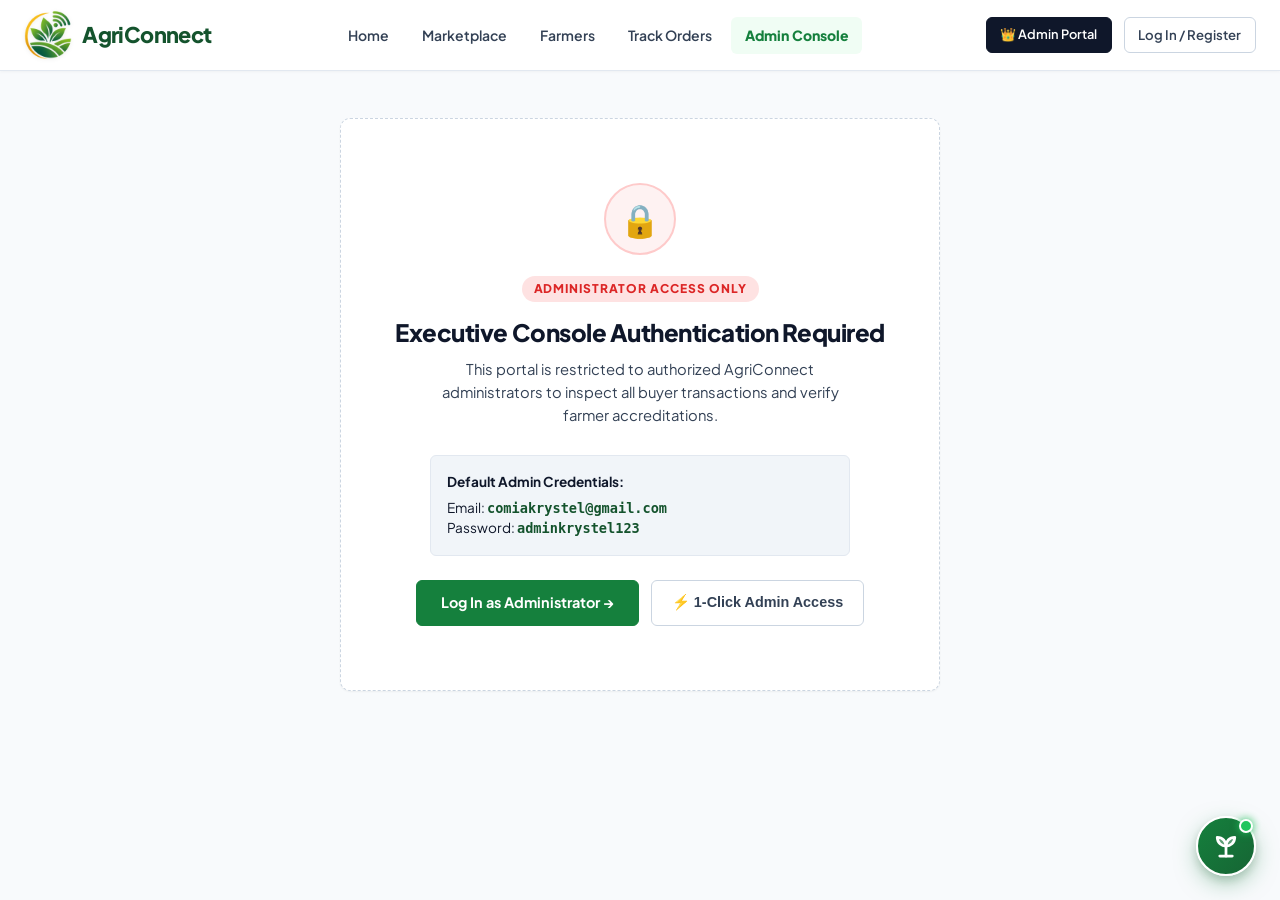
==== admin.html @ b15a3e3a "feat(admin): create admin account comiakrystel@gmail.com with transaction supervision and farmer ver" ====
<!DOCTYPE html>
<html lang="en">
<head>
  <meta charset="UTF-8">
  <meta name="viewport" content="width=device-width, initial-scale=1.0">
  <title>Admin Executive Console | AgriConnect Philippine Farm-to-Table Platform</title>
  <meta name="description" content="AgriConnect Executive Management Console. Supervise all buyer transactions, verify farmer PhilGAP accreditations and RSBSA documents, and monitor interconnected user databases.">
  <link rel="stylesheet" href="assets/app.css">
  <script src="assets/app.js" defer></script>
  <link rel="icon" type="image/png" href="assets/favicon.png?v=4">
  <link rel="shortcut icon" href="favicon.ico?v=4">
  <link rel="apple-touch-icon" href="assets/favicon.png?v=4">
  <meta property="og:image" content="assets/logo.png">
  <style>
    .admin-tab-btn {
      padding: 0.65rem 1.15rem;
      border: 1px solid var(--border-subtle);
      background: #ffffff;
      color: var(--text-secondary);
      font-weight: 700;
      font-size: 0.85rem;
      border-radius: var(--radius-sm);
      cursor: pointer;
      display: inline-flex;
      align-items: center;
      gap: 0.45rem;
      transition: all 0.18s ease;
      white-space: nowrap;
    }
    .admin-tab-btn:hover {
      background: var(--bg-subtle);
      color: var(--text-main);
    }
    .admin-tab-btn.active {
      background: var(--primary);
      color: #ffffff;
      border-color: var(--primary);
      box-shadow: 0 2px 8px rgba(21, 128, 61, 0.25);
    }
    .admin-table {
      width: 100%;
      border-collapse: collapse;
      font-size: 0.85rem;
      text-align: left;
    }
    .admin-table th {
      background: var(--bg-subtle);
      color: var(--text-secondary);
      font-weight: 700;
      text-transform: uppercase;
      font-size: 0.725rem;
      letter-spacing: 0.05em;
      padding: 0.85rem 1rem;
      border-bottom: 1.5px solid var(--border-subtle);
    }
    .admin-table td {
      padding: 1rem;
      border-bottom: 1px solid var(--border-subtle);
      vertical-align: middle;
      color: var(--text-main);
    }
    .admin-table tr:hover td {
      background: #f8fafc;
    }
    .admin-status-pill {
      font-size: 0.725rem;
      font-weight: 700;
      padding: 0.25rem 0.65rem;
      border-radius: 9999px;
      display: inline-flex;
      align-items: center;
      gap: 0.35rem;
    }
    .admin-banner {
      position: relative;
      border-radius: var(--radius-md);
      overflow: hidden;
      margin-bottom: 2rem;
      box-shadow: var(--shadow-sm);
    }
    .admin-banner-bg {
      width: 100%;
      height: 180px;
      object-fit: cover;
      display: block;
      filter: brightness(0.75);
    }
    .admin-banner-overlay {
      position: absolute;
      inset: 0;
      background: linear-gradient(135deg, rgba(15, 23, 42, 0.92) 0%, rgba(20, 83, 45, 0.85) 100%);
      backdrop-filter: blur(2px);
    }
    .admin-banner-content {
      position: absolute;
      inset: 0;
      padding: 1.5rem 2rem;
      display: flex;
      justify-content: space-between;
      align-items: center;
      color: #ffffff;
      flex-wrap: wrap;
      gap: 1rem;
    }
    .pulse-dot {
      display: inline-block;
      width: 8px;
      height: 8px;
      border-radius: 50%;
      background: #22c55e;
      box-shadow: 0 0 0 0 rgba(34, 197, 94, 0.7);
      animation: pulseGreen 1.8s infinite;
    }
    @keyframes pulseGreen {
      0% { transform: scale(0.95); box-shadow: 0 0 0 0 rgba(34, 197, 94, 0.7); }
      70% { transform: scale(1); box-shadow: 0 0 0 6px rgba(34, 197, 94, 0); }
      100% { transform: scale(0.95); box-shadow: 0 0 0 0 rgba(34, 197, 94, 0); }
    }
  </style>
</head>
<body>

  <!-- Site Header -->
  <header class="site-header">
    <div class="header-inner">
      <a href="index.html" class="brand-logo" aria-label="AgriConnect Home">
        <img src="assets/logo.png" alt="AgriConnect Logo" class="brand-logo-img">
        <span>AgriConnect</span>
      </a>

      <nav class="header-nav" id="headerNav" aria-label="Main Navigation">
        <a href="index.html" class="nav-link">Home</a>
        <a href="marketplace.html" class="nav-link">Marketplace</a>
        <a href="farmers.html" class="nav-link">Farmers</a>
        <a href="track-orders.html" class="nav-link">Track Orders</a>
        <a href="admin.html" class="nav-link active" style="color: var(--primary); font-weight: 800;">Admin Console</a>
      </nav>

      <div class="header-actions">
        <a href="admin.html" class="btn-primary" style="font-size: 0.8rem; padding: 0.45rem 0.85rem; text-decoration: none; display: inline-flex; align-items: center; gap: 0.35rem; background: #0f172a; border-color: #0f172a;" title="Admin Console">
          <span>👑 Admin Portal</span>
        </a>

        <div id="userAuthContainer"></div>

        <button class="mobile-menu-btn" onclick="toggleMobileNav()" aria-label="Toggle navigation">
          <svg width="22" height="22" viewBox="0 0 24 24" fill="none" stroke="currentColor" stroke-width="2"><line x1="3" y1="12" x2="21" y2="12"/><line x1="3" y1="6" x2="21" y2="6"/><line x1="3" y1="18" x2="21" y2="18"/></svg>
        </button>
      </div>
    </div>
  </header>

  <!-- Main Content Container -->
  <main style="max-width: 1280px; margin: 2rem auto 5rem; padding: 0 1.25rem;">

    <!-- Guest / Non-Admin Access Protection Container -->
    <div id="adminAuthLockContainer" style="display: none; text-align: center; padding: 4rem 1.5rem; background: #ffffff; border-radius: var(--radius-md); border: 1.5px dashed var(--border-strong); box-shadow: var(--shadow-sm); max-width: 600px; margin: 3rem auto;">
      <div style="width: 72px; height: 72px; border-radius: 50%; background: #fef2f2; border: 2px solid #fecaca; color: #dc2626; display: flex; align-items: center; justify-content: center; margin: 0 auto 1.25rem; font-size: 2rem;">
        🔒
      </div>
      <span style="font-size: 0.75rem; font-weight: 800; color: #dc2626; text-transform: uppercase; letter-spacing: 0.08em; background: #fee2e2; padding: 0.25rem 0.75rem; border-radius: 9999px; display: inline-block; margin-bottom: 0.75rem;">
        Administrator Access Only
      </span>
      <h2 style="font-size: 1.5rem; font-weight: 800; color: var(--text-main); margin-bottom: 0.5rem;">
        Executive Console Authentication Required
      </h2>
      <p style="font-size: 0.925rem; color: var(--text-secondary); max-width: 440px; margin: 0 auto 1.75rem; line-height: 1.55;">
        This portal is restricted to authorized AgriConnect administrators to inspect all buyer transactions and verify farmer accreditations.
      </p>
      <div style="background: var(--bg-subtle); border-radius: var(--radius-sm); padding: 1rem; max-width: 420px; margin: 0 auto 1.5rem; text-align: left; font-size: 0.85rem; border: 1px solid var(--border-subtle);">
        <div style="font-weight: 700; color: var(--text-main); margin-bottom: 0.35rem;">Default Admin Credentials:</div>
        <div>Email: <code style="color: var(--primary-deep); font-weight: 700;">comiakrystel@gmail.com</code></div>
        <div>Password: <code style="color: var(--primary-deep); font-weight: 700;">adminkrystel123</code></div>
      </div>
      <div style="display: flex; gap: 0.75rem; justify-content: center; flex-wrap: wrap;">
        <a href="auth.html?redirect=admin.html" class="btn-primary" style="padding: 0.7rem 1.5rem; text-decoration: none; font-size: 0.9rem; font-weight: 700;">
          Log In as Administrator &rarr;
        </a>
        <button onclick="autoLoginAsAdmin()" class="btn-secondary" style="padding: 0.7rem 1.25rem; font-size: 0.9rem; font-weight: 600;">
          ⚡ 1-Click Admin Access
        </button>
      </div>
    </div>

    <!-- Authenticated Admin View -->
    <div id="adminMainView">
      
      <!-- Top Banner Header -->
      <div class="admin-banner">
        <img src="assets/dashboard-banner.jpg" alt="AgriConnect Operations" class="admin-banner-bg">
        <div class="admin-banner-overlay"></div>
        <div class="admin-banner-content">
          <div>
            <div style="display: flex; align-items: center; gap: 0.65rem; margin-bottom: 0.35rem; flex-wrap: wrap;">
              <span style="background: rgba(220, 38, 38, 0.9); color: #ffffff; font-size: 0.725rem; font-weight: 800; padding: 0.2rem 0.65rem; border-radius: 9999px; text-transform: uppercase; letter-spacing: 0.05em; display: inline-flex; align-items: center; gap: 0.35rem;">
                👑 Superadmin Authority
              </span>
              <span style="background: rgba(255,255,255,0.15); backdrop-filter: blur(8px); padding: 0.2rem 0.65rem; border-radius: 9999px; font-size: 0.75rem; color: #f0fdf4; display: inline-flex; align-items: center; gap: 0.4rem;">
                <span class="pulse-dot"></span> Real-Time Systems Operational
              </span>
            </div>
            <h1 style="font-size: clamp(1.6rem, 3vw, 2.2rem); font-weight: 800; color: #ffffff; text-shadow: 0 2px 10px rgba(0,0,0,0.4); margin: 0;">
              Executive Management Console
            </h1>
            <p style="font-size: 0.9rem; color: #f0fdf4; opacity: 0.95; margin-top: 0.3rem; text-shadow: 0 1px 4px rgba(0,0,0,0.3);">
              Logged in as <strong id="adminUserDisplayName">Krystel Comia (comiakrystel@gmail.com)</strong> • Full oversight of transactions, farmer verifications & users.
            </p>
          </div>

          <div style="display: flex; gap: 0.75rem; flex-wrap: wrap;">
            <button onclick="refreshAdminData()" class="btn-secondary" style="background: rgba(255,255,255,0.2); color: #ffffff; border-color: rgba(255,255,255,0.4); backdrop-filter: blur(8px); padding: 0.6rem 1.15rem; font-size: 0.85rem; font-weight: 700; display: inline-flex; align-items: center; gap: 0.45rem;">
              <svg width="15" height="15" viewBox="0 0 24 24" fill="none" stroke="currentColor" stroke-width="2.5"><path d="M21.5 2v6h-6M21.34 15.57a10 10 0 1 1-.57-8.38l5.67-5.67"/></svg>
              Refresh Data
            </button>
            <a href="dashboard.html" class="btn-secondary" style="background: rgba(255,255,255,0.2); color: #ffffff; border-color: rgba(255,255,255,0.4); backdrop-filter: blur(8px); padding: 0.6rem 1.15rem; font-size: 0.85rem; font-weight: 700; text-decoration: none;">
              Go to Public Portal &rarr;
            </a>
          </div>
        </div>
      </div>

      <!-- Top KPI Metric Cards Grid -->
      <div style="display: grid; grid-template-columns: repeat(auto-fit, minmax(220px, 1fr)); gap: 1.25rem; margin-bottom: 2rem;">
        
        <!-- Metric 1: Platform GMV / Total Sales -->
        <div style="background: #ffffff; border: 1px solid var(--border-subtle); border-radius: var(--radius-md); padding: 1.35rem; box-shadow: var(--shadow-sm);">
          <div style="display: flex; justify-content: space-between; align-items: center; margin-bottom: 0.5rem;">
            <span style="font-size: 0.78rem; font-weight: 700; color: var(--text-muted); text-transform: uppercase;">Total Platform GMV</span>
            <span style="width: 32px; height: 32px; border-radius: var(--radius-sm); background: var(--primary-light); color: var(--primary); display: flex; align-items: center; justify-content: center; font-weight: 800;">
              ₱
            </span>
          </div>
          <div id="kpiAdminTotalGMV" style="font-size: 1.75rem; font-weight: 800; color: var(--primary-deep);">
            ₱0.00
          </div>
          <div style="font-size: 0.75rem; color: var(--primary); font-weight: 600; margin-top: 0.35rem; display: flex; align-items: center; gap: 0.3rem;">
            <svg width="13" height="13" viewBox="0 0 24 24" fill="none" stroke="currentColor" stroke-width="2.5"><polyline points="23 6 13.5 15.5 8.5 10.5 1 18"/><polyline points="17 6 23 6 23 12"/></svg>
            100% Direct Farmgate Volume
          </div>
        </div>

        <!-- Metric 2: Total Transactions -->
        <div style="background: #ffffff; border: 1px solid var(--border-subtle); border-radius: var(--radius-md); padding: 1.35rem; box-shadow: var(--shadow-sm);">
          <div style="display: flex; justify-content: space-between; align-items: center; margin-bottom: 0.5rem;">
            <span style="font-size: 0.78rem; font-weight: 700; color: var(--text-muted); text-transform: uppercase;">Buyer Transactions</span>
            <span style="width: 32px; height: 32px; border-radius: var(--radius-sm); background: #e0f2fe; color: #0284c7; display: flex; align-items: center; justify-content: center;">
              <svg width="16" height="16" viewBox="0 0 24 24" fill="none" stroke="currentColor" stroke-width="2"><path d="m7.5 4.27 9 5.15"/><polyline points="3.29 7 12 12 20.71 7"/><line x1="12" y1="22" x2="12" y2="12"/><path d="M21 8a2 2 0 0 0-1-1.73l-7-4a2 2 0 0 0-2 0l-7 4A2 2 0 0 0 3 8v8a2 2 0 0 0 1 1.73l7 4a2 2 0 0 0 2 0l7-4A2 2 0 0 0 21 16Z"/></svg>
            </span>
          </div>
          <div id="kpiAdminTotalOrders" style="font-size: 1.75rem; font-weight: 800; color: var(--text-main);">
            0 Orders
          </div>
          <div id="kpiAdminOrdersSubtext" style="font-size: 0.75rem; color: var(--text-muted); margin-top: 0.35rem;">
            0 In Transit • 0 Delivered
          </div>
        </div>

        <!-- Metric 3: Farmer Verification Queue -->
        <div style="background: #ffffff; border: 1px solid var(--border-subtle); border-radius: var(--radius-md); padding: 1.35rem; box-shadow: var(--shadow-sm);">
          <div style="display: flex; justify-content: space-between; align-items: center; margin-bottom: 0.5rem;">
            <span style="font-size: 0.78rem; font-weight: 700; color: var(--text-muted); text-transform: uppercase;">Accreditation Queue</span>
            <span style="width: 32px; height: 32px; border-radius: var(--radius-sm); background: #fef3c7; color: #b45309; display: flex; align-items: center; justify-content: center;">
              <svg width="16" height="16" viewBox="0 0 24 24" fill="none" stroke="currentColor" stroke-width="2"><path d="M12 22s8-4 8-10V5l-8-3-8 3v7c0 6 8 10 8 10z"/></svg>
            </span>
          </div>
          <div id="kpiAdminPendingVerifications" style="font-size: 1.75rem; font-weight: 800; color: #b45309;">
            0 Pending
          </div>
          <div style="font-size: 0.75rem; color: #d97706; font-weight: 600; margin-top: 0.35rem;">
            Requires DA/PhilGAP review
          </div>
        </div>

        <!-- Metric 4: Registered Users -->
        <div style="background: #ffffff; border: 1px solid var(--border-subtle); border-radius: var(--radius-md); padding: 1.35rem; box-shadow: var(--shadow-sm);">
          <div style="display: flex; justify-content: space-between; align-items: center; margin-bottom: 0.5rem;">
            <span style="font-size: 0.78rem; font-weight: 700; color: var(--text-muted); text-transform: uppercase;">Registered Accounts</span>
            <span style="width: 32px; height: 32px; border-radius: var(--radius-sm); background: #f1f5f9; color: var(--text-secondary); display: flex; align-items: center; justify-content: center;">
              <svg width="16" height="16" viewBox="0 0 24 24" fill="none" stroke="currentColor" stroke-width="2"><path d="M16 21v-2a4 4 0 0 0-4-4H6a4 4 0 0 0-4 4v2"/><circle cx="9" cy="7" r="4"/><path d="M22 21v-2a4 4 0 0 0-3-3.87"/><path d="M16 3.13a4 4 0 0 1 0 7.75"/></svg>
            </span>
          </div>
          <div id="kpiAdminTotalUsers" style="font-size: 1.75rem; font-weight: 800; color: var(--text-main);">
            0 Users
          </div>
          <div id="kpiAdminUsersSubtext" style="font-size: 0.75rem; color: var(--text-muted); margin-top: 0.35rem;">
            0 Farmers • 0 Buyers
          </div>
        </div>

        <!-- Metric 5: Active Crop Listings -->
        <div style="background: #ffffff; border: 1px solid var(--border-subtle); border-radius: var(--radius-md); padding: 1.35rem; box-shadow: var(--shadow-sm);">
          <div style="display: flex; justify-content: space-between; align-items: center; margin-bottom: 0.5rem;">
            <span style="font-size: 0.78rem; font-weight: 700; color: var(--text-muted); text-transform: uppercase;">Catalog Crops</span>
            <span style="width: 32px; height: 32px; border-radius: var(--radius-sm); background: #dcfce7; color: #166534; display: flex; align-items: center; justify-content: center;">
              🌱
            </span>
          </div>
          <div id="kpiAdminTotalCrops" style="font-size: 1.75rem; font-weight: 800; color: var(--primary-deep);">
            0 Crops
          </div>
          <div style="font-size: 0.75rem; color: var(--text-muted); margin-top: 0.35rem;">
            Published across all farms
          </div>
        </div>

      </div>

      <!-- Navigation Tabs Toolbar -->
      <div style="display: flex; justify-content: space-between; align-items: center; margin-bottom: 1.5rem; flex-wrap: wrap; gap: 1rem; border-bottom: 1.5px solid var(--border-subtle); padding-bottom: 1rem;">
        
        <div style="display: flex; gap: 0.5rem; flex-wrap: wrap;" role="tablist">
          <button id="tabBtnTransactions" class="admin-tab-btn active" onclick="switchAdminTab('transactions')">
            <svg width="16" height="16" viewBox="0 0 24 24" fill="none" stroke="currentColor" stroke-width="2"><path d="m7.5 4.27 9 5.15"/><polyline points="3.29 7 12 12 20.71 7"/><line x1="12" y1="22" x2="12" y2="12"/><path d="M21 8a2 2 0 0 0-1-1.73l-7-4a2 2 0 0 0-2 0l-7 4A2 2 0 0 0 3 8v8a2 2 0 0 0 1 1.73l7 4a2 2 0 0 0 2 0l7-4A2 2 0 0 0 21 16Z"/></svg>
            <span>Buyer Transactions (<span id="tabCountTransactions">0</span>)</span>
          </button>
          
          <button id="tabBtnFarmers" class="admin-tab-btn" onclick="switchAdminTab('farmers')">
            <svg width="16" height="16" viewBox="0 0 24 24" fill="none" stroke="currentColor" stroke-width="2"><path d="M12 22s8-4 8-10V5l-8-3-8 3v7c0 6 8 10 8 10z"/></svg>
            <span>Farmer Accreditations (<span id="tabCountFarmers">0</span>)</span>
          </button>

          <button id="tabBtnUsers" class="admin-tab-btn" onclick="switchAdminTab('users')">
            <svg width="16" height="16" viewBox="0 0 24 24" fill="none" stroke="currentColor" stroke-width="2"><path d="M16 21v-2a4 4 0 0 0-4-4H6a4 4 0 0 0-4 4v2"/><circle cx="9" cy="7" r="4"/><path d="M22 21v-2a4 4 0 0 0-3-3.87"/><path d="M16 3.13a4 4 0 0 1 0 7.75"/></svg>
            <span>User Accounts Database (<span id="tabCountUsers">0</span>)</span>
          </button>

          <button id="tabBtnProducts" class="admin-tab-btn" onclick="switchAdminTab('products')">
            <svg width="16" height="16" viewBox="0 0 24 24" fill="none" stroke="currentColor" stroke-width="2"><path d="M11 20A7 7 0 0 1 9.8 6.1C15.5 5 17 4.48 19 2c1 2 2 4.18 2 8 0 5.5-4.78 10-10 10Z"/><path d="M2 21c0-3 1.85-5.36 5.08-6C9.5 14.52 12 13 13 12"/></svg>
            <span>Harvest Inventory Catalog (<span id="tabCountProducts">0</span>)</span>
          </button>
        </div>

        <!-- Global Search / Filter Input -->
        <div style="position: relative; min-width: 260px;">
          <input 
            type="text" 
            id="adminGlobalSearch" 
            oninput="handleAdminSearch(this.value)" 
            placeholder="Search orders, farmers, buyers..." 
            style="width: 100%; padding: 0.55rem 0.85rem 0.55rem 2.25rem; border: 1px solid var(--border-strong); border-radius: var(--radius-sm); font-size: 0.85rem; font-family: inherit; background: #ffffff;"
          >
          <svg style="position: absolute; left: 10px; top: 50%; transform: translateY(-50%); color: var(--text-muted);" width="15" height="15" viewBox="0 0 24 24" fill="none" stroke="currentColor" stroke-width="2.5"><circle cx="11" cy="11" r="8"/><line x1="21" y1="21" x2="16.65" y2="16.65"/></svg>
        </div>

      </div>

      <!-- ======================================================== -->
      <!-- SECTION 1: ALL BUYER TRANSACTIONS                        -->
      <!-- ======================================================== -->
      <section id="adminSectionTransactions" style="display: block;">
        
        <div style="background: #ffffff; border: 1px solid var(--border-subtle); border-radius: var(--radius-md); box-shadow: var(--shadow-sm); overflow: hidden;">
          
          <!-- Table Header Controls -->
          <div style="padding: 1.25rem 1.5rem; border-bottom: 1px solid var(--border-subtle); display: flex; justify-content: space-between; align-items: center; flex-wrap: wrap; gap: 1rem; background: #fafafa;">
            <div>
              <h3 style="font-size: 1.15rem; font-weight: 800; color: var(--text-main); margin: 0;">
                Master Buyer Transactions Table
              </h3>
              <p style="font-size: 0.8rem; color: var(--text-secondary); margin: 0.2rem 0 0 0;">
                All purchases, cold-chain orders, escrow statuses, and payment settlements across all registered buyers.
              </p>
            </div>

            <!-- Sub-filter buttons -->
            <div style="display: flex; gap: 0.4rem; flex-wrap: wrap;">
              <button onclick="filterAdminTransactions('all')" id="txFilterAll" class="btn-primary" style="font-size: 0.775rem; padding: 0.35rem 0.75rem;">All Orders</button>
              <button onclick="filterAdminTransactions('pending')" id="txFilterPending" class="btn-secondary" style="font-size: 0.775rem; padding: 0.35rem 0.75rem;">Pending Harvest</button>
              <button onclick="filterAdminTransactions('in_transit')" id="txFilterTransit" class="btn-secondary" style="font-size: 0.775rem; padding: 0.35rem 0.75rem;">In Transit</button>
              <button onclick="filterAdminTransactions('delivered')" id="txFilterDelivered" class="btn-secondary" style="font-size: 0.775rem; padding: 0.35rem 0.75rem;">Delivered</button>
            </div>
          </div>

          <!-- Table Container -->
          <div style="overflow-x: auto;">
            <table class="admin-table">
              <thead>
                <tr>
                  <th>Order Reference</th>
                  <th>Date & Buyer Details</th>
                  <th>Crops / Items</th>
                  <th>Farm Origin</th>
                  <th>Total Amount</th>
                  <th>Payment Settlement</th>
                  <th>Fulfillment Status</th>
                  <th style="text-align: right;">Actions</th>
                </tr>
              </thead>
              <tbody id="adminTransactionsTableBody">
                <!-- Injected dynamically by app.js renderAdminTransactions() -->
              </tbody>
            </table>
          </div>

        </div>

      </section>

      <!-- ======================================================== -->
      <!-- SECTION 2: FARMER ACCREDITATION & REQUIREMENTS           -->
      <!-- ======================================================== -->
      <section id="adminSectionFarmers" style="display: none;">
        
        <div style="display: flex; justify-content: space-between; align-items: center; margin-bottom: 1.25rem; flex-wrap: wrap; gap: 1rem;">
          <div>
            <h3 style="font-size: 1.25rem; font-weight: 800; color: var(--text-main); margin: 0;">
              Farmer PhilGAP Accreditation & Requirements Authority
            </h3>
            <p style="font-size: 0.85rem; color: var(--text-secondary); margin-top: 0.25rem;">
              Review RSBSA registration numbers, PhilSys IDs, Barangay tenancy clearances, and PhilGAP test documents submitted by local producers.
            </p>
          </div>

          <div style="display: flex; gap: 0.4rem; flex-wrap: wrap;">
            <button onclick="filterAdminFarmers('all')" id="farmerFilterAll" class="btn-primary" style="font-size: 0.775rem; padding: 0.35rem 0.75rem;">All Farmers</button>
            <button onclick="filterAdminFarmers('pending')" id="farmerFilterPending" class="btn-secondary" style="font-size: 0.775rem; padding: 0.35rem 0.75rem;">Awaiting Review</button>
            <button onclick="filterAdminFarmers('verified')" id="farmerFilterVerified" class="btn-secondary" style="font-size: 0.775rem; padding: 0.35rem 0.75rem;">DA Accredited</button>
          </div>
        </div>

        <!-- Farmers Cards Grid -->
        <div id="adminFarmersListContainer" style="display: grid; grid-template-columns: 1fr; gap: 1.25rem;">
          <!-- Injected dynamically by app.js renderAdminFarmers() -->
        </div>

      </section>

      <!-- ======================================================== -->
      <!-- SECTION 3: USER ACCOUNTS DATABASE (BUYERS & FARMERS)     -->
      <!-- ======================================================== -->
      <section id="adminSectionUsers" style="display: none;">
        
        <div style="background: #ffffff; border: 1px solid var(--border-subtle); border-radius: var(--radius-md); box-shadow: var(--shadow-sm); overflow: hidden;">
          
          <div style="padding: 1.25rem 1.5rem; border-bottom: 1px solid var(--border-subtle); display: flex; justify-content: space-between; align-items: center; flex-wrap: wrap; gap: 1rem; background: #fafafa;">
            <div>
              <h3 style="font-size: 1.15rem; font-weight: 800; color: var(--text-main); margin: 0;">
                Interconnected User Directory & Account Oversight
              </h3>
              <p style="font-size: 0.8rem; color: var(--text-secondary); margin: 0.2rem 0 0 0;">
                Comprehensive database of all registered producers, wholesale and household buyers, and administrators.
              </p>
            </div>

            <div style="display: flex; gap: 0.4rem; flex-wrap: wrap;">
              <button onclick="filterAdminUsers('all')" id="userFilterAll" class="btn-primary" style="font-size: 0.775rem; padding: 0.35rem 0.75rem;">All Accounts</button>
              <button onclick="filterAdminUsers('farmer')" id="userFilterFarmer" class="btn-secondary" style="font-size: 0.775rem; padding: 0.35rem 0.75rem;">Farmers Only</button>
              <button onclick="filterAdminUsers('buyer')" id="userFilterBuyer" class="btn-secondary" style="font-size: 0.775rem; padding: 0.35rem 0.75rem;">Buyers Only</button>
            </div>
          </div>

          <div style="overflow-x: auto;">
            <table class="admin-table">
              <thead>
                <tr>
                  <th>User Profile</th>
                  <th>Role</th>
                  <th>Contact Info</th>
                  <th>Location</th>
                  <th>Activity / Engagement</th>
                  <th>Accreditation / Status</th>
                  <th style="text-align: right;">Action</th>
                </tr>
              </thead>
              <tbody id="adminUsersTableBody">
                <!-- Injected dynamically by app.js renderAdminUsers() -->
              </tbody>
            </table>
          </div>

        </div>

      </section>

      <!-- ======================================================== -->
      <!-- SECTION 4: HARVEST INVENTORY CATALOG MODERATION          -->
      <!-- ======================================================== -->
      <section id="adminSectionProducts" style="display: none;">
        
        <div style="background: #ffffff; border: 1px solid var(--border-subtle); border-radius: var(--radius-md); box-shadow: var(--shadow-sm); overflow: hidden;">
          
          <div style="padding: 1.25rem 1.5rem; border-bottom: 1px solid var(--border-subtle); display: flex; justify-content: space-between; align-items: center; flex-wrap: wrap; gap: 1rem; background: #fafafa;">
            <div>
              <h3 style="font-size: 1.15rem; font-weight: 800; color: var(--text-main); margin: 0;">
                Platform Harvest & Crop Catalog Moderation
              </h3>
              <p style="font-size: 0.8rem; color: var(--text-secondary); margin: 0.2rem 0 0 0;">
                Supervise fair farmgate pricing against Department of Agriculture indices and monitor farm inventory stocks.
              </p>
            </div>
          </div>

          <div style="overflow-x: auto;">
            <table class="admin-table">
              <thead>
                <tr>
                  <th>Crop / Harvest</th>
                  <th>Category</th>
                  <th>Farmer Producer</th>
                  <th>Unit Price</th>
                  <th>Stock Volume</th>
                  <th>Availability</th>
                  <th style="text-align: right;">Moderation Action</th>
                </tr>
              </thead>
              <tbody id="adminProductsTableBody">
                <!-- Injected dynamically by app.js renderAdminProducts() -->
              </tbody>
            </table>
          </div>

        </div>

      </section>

    </div>

  </main>

  <!-- ======================================================== -->
  <!-- ADMIN MODAL 1: ORDER TRANSACTION FULL RECEIPT            -->
  <!-- ======================================================== -->
  <div id="adminReceiptModal" class="modal-overlay" onclick="if(event.target === this) closeAdminReceiptModal()">
    <div class="modal-content" style="max-width: 650px; padding: 2rem;">
      <div style="display: flex; justify-content: space-between; align-items: flex-start; border-bottom: 1px solid var(--border-subtle); padding-bottom: 1rem; margin-bottom: 1.25rem;">
        <div>
          <span style="font-size: 0.725rem; font-weight: 800; color: var(--primary); text-transform: uppercase; letter-spacing: 0.05em;">
            Official Platform Transaction Receipt
          </span>
          <h3 id="adminReceiptModalTitle" style="font-size: 1.35rem; font-weight: 800; color: var(--text-main); margin: 0.2rem 0 0 0;">
            Order AGRI-000000
          </h3>
        </div>
        <button onclick="closeAdminReceiptModal()" style="background: none; border: none; font-size: 1.5rem; color: var(--text-muted); cursor: pointer; padding: 0.25rem;">&times;</button>
      </div>

      <div id="adminReceiptModalBody" style="font-size: 0.875rem;">
        <!-- Injected dynamically by openAdminReceiptModal() -->
      </div>

      <div style="margin-top: 1.5rem; display: flex; gap: 0.75rem; justify-content: flex-end; border-top: 1px solid var(--border-subtle); padding-top: 1rem;">
        <button onclick="window.print()" class="btn-secondary" style="font-size: 0.85rem; padding: 0.55rem 1rem;">
          🖨️ Print Receipt
        </button>
        <button onclick="closeAdminReceiptModal()" class="btn-primary" style="font-size: 0.85rem; padding: 0.55rem 1.25rem;">
          Close Receipt
        </button>
      </div>
    </div>
  </div>

  <!-- ======================================================== -->
  <!-- ADMIN MODAL 2: FARMER ACCREDITATION DOCUMENT INSPECTION  -->
  <!-- ======================================================== -->
  <div id="adminDocReviewModal" class="modal-overlay" onclick="if(event.target === this) closeAdminDocReviewModal()">
    <div class="modal-content" style="max-width: 720px; padding: 2rem;">
      <div style="display: flex; justify-content: space-between; align-items: flex-start; border-bottom: 1px solid var(--border-subtle); padding-bottom: 1rem; margin-bottom: 1.25rem;">
        <div>
          <span style="font-size: 0.725rem; font-weight: 800; color: #b45309; text-transform: uppercase; letter-spacing: 0.05em;">
            DA & PhilGAP Accreditation Review
          </span>
          <h3 id="adminDocModalFarmerTitle" style="font-size: 1.35rem; font-weight: 800; color: var(--text-main); margin: 0.2rem 0 0 0;">
            Farmer Document Review
          </h3>
        </div>
        <button onclick="closeAdminDocReviewModal()" style="background: none; border: none; font-size: 1.5rem; color: var(--text-muted); cursor: pointer;">&times;</button>
      </div>

      <div id="adminDocModalBody" style="font-size: 0.875rem;">
        <!-- Injected dynamically by openAdminFarmerReviewModal() -->
      </div>
    </div>
  </div>

  <!-- Toast Notification Container -->
  <div id="toastContainer" class="toast-container"></div>

</body>
</html>
---- assets/app.css ----
/* AgriConnect - Professional Philippine Farm-to-Table Marketplace */
@import url('https://fonts.googleapis.com/css2?family=Plus+Jakarta+Sans:wght@400;500;600;700;800&display=swap');

:root {
  --primary: #15803d;
  --primary-hover: #166534;
  --primary-deep: #14532d;
  --primary-light: #f0fdf4;
  --primary-border: #bbf7d0;
  
  --harvest-gold: #d97706;
  --harvest-light: #fffbeb;
  
  --bg-page: #f8fafc;
  --bg-card: #ffffff;
  --bg-subtle: #f1f5f9;
  
  --border-subtle: #e2e8f0;
  --border-strong: #cbd5e1;
  
  --text-main: #0f172a;
  --text-secondary: #334155;
  --text-muted: #64748b;
  --text-light: #94a3b8;
  
  --font-family: 'Plus Jakarta Sans', -apple-system, BlinkMacSystemFont, 'Segoe UI', Roboto, sans-serif;
  
  --shadow-sm: 0 1px 2px 0 rgba(0, 0, 0, 0.05);
  --shadow-card: 0 1px 3px 0 rgba(0, 0, 0, 0.08), 0 1px 2px -1px rgba(0, 0, 0, 0.06);
  --shadow-hover: 0 10px 15px -3px rgba(0, 0, 0, 0.08), 0 4px 6px -4px rgba(0, 0, 0, 0.04);
  --shadow-modal: 0 20px 25px -5px rgba(0, 0, 0, 0.15), 0 8px 10px -6px rgba(0, 0, 0, 0.1);
  
  --radius-sm: 6px;
  --radius-md: 10px;
  --radius-lg: 14px;
  --radius-full: 9999px;
  
  --transition: 0.18s ease-in-out;
}

/* ============================================================ */
/* Global Scroll & Scrollbar Styling                            */
/* Remove scroll bars from side and bottom while preserving     */
/* natural, smooth scrolling across all devices & browsers.     */
/* ============================================================ */
* {
  box-sizing: border-box;
  margin: 0;
  padding: 0;
  scrollbar-width: none !important; /* Firefox */
  -ms-overflow-style: none !important; /* IE and Edge */
}

/* Hide scrollbar for Chrome, Safari, Edge, Opera on all elements */
*::-webkit-scrollbar,
html::-webkit-scrollbar,
body::-webkit-scrollbar {
  display: none !important;
  width: 0 !important;
  height: 0 !important;
  background: transparent !important;
}

html {
  scroll-behavior: smooth;
  overflow-x: hidden;
  max-width: 100vw;
  scrollbar-width: none !important;
  -ms-overflow-style: none !important;
}

body {
  font-family: var(--font-family);
  background-color: var(--bg-page);
  color: var(--text-main);
  line-height: 1.5;
  -webkit-font-smoothing: antialiased;
  padding-top: 70px;
  overflow-x: hidden;
  max-width: 100vw;
  scrollbar-width: none !important;
  -ms-overflow-style: none !important;
}

/* Headers & Unified Typography */
h1, h2, h3, h4, h5, h6 {
  font-family: var(--font-family);
  font-weight: 700;
  letter-spacing: -0.02em;
  color: var(--text-main);
}

/* Header & Navigation Bar */
.site-header {
  position: fixed;
  top: 0;
  left: 0;
  right: 0;
  z-index: 100;
  background: #ffffff;
  border-bottom: 1px solid var(--border-subtle);
  box-shadow: 0 1px 3px rgba(0, 0, 0, 0.04);
  width: 100%;
}

.header-inner {
  width: 100%;
  max-width: 100%;
  margin: 0;
  height: 70px;
  padding: 0 1.5rem;
  display: flex;
  align-items: center;
  justify-content: space-between;
  gap: 1.5rem;
}

.brand-logo {
  display: flex;
  align-items: center;
  gap: 0.65rem;
  text-decoration: none;
  color: var(--primary-deep);
  font-weight: 800;
  font-size: 1.35rem;
  letter-spacing: -0.03em;
  flex-shrink: 0;
  white-space: nowrap;
}

.brand-logo span {
  white-space: nowrap;
}

.brand-icon-box {
  width: 36px;
  height: 36px;
  border-radius: var(--radius-sm);
  background: var(--primary);
  color: #ffffff;
  display: flex;
  align-items: center;
  justify-content: center;
}

.brand-logo-img {
  width: 48px;
  height: 48px;
  object-fit: contain;
  flex-shrink: 0;
  transition: transform 0.2s ease;
  filter: drop-shadow(0 1px 2px rgba(0, 0, 0, 0.08));
}

.brand-logo:hover .brand-logo-img {
  transform: scale(1.06);
}

/* Header Navigation Links */
.header-nav {
  display: flex;
  align-items: center;
  gap: 0.35rem;
  flex-shrink: 0;
}

.nav-link {
  color: var(--text-secondary);
  font-weight: 600;
  font-size: 0.875rem;
  padding: 0.5rem 0.85rem;
  border-radius: var(--radius-sm);
  text-decoration: none;
  transition: var(--transition);
  display: inline-flex;
  align-items: center;
  white-space: nowrap;
}

.nav-link:hover {
  color: var(--primary);
  background-color: var(--primary-light);
}

.nav-link.active {
  color: var(--primary);
  background-color: var(--primary-light);
}

.header-actions {
  display: flex;
  align-items: center;
  gap: 0.75rem;
  flex-shrink: 0;
  white-space: nowrap;
}

/* Mobile Nav Toggle */
.mobile-menu-btn {
  display: none;
  background: none;
  border: 1px solid var(--border-subtle);
  padding: 0.45rem;
  border-radius: var(--radius-sm);
  cursor: pointer;
  color: var(--text-main);
}

@media (max-width: 1200px) {
  .header-inner {
    padding: 0 1rem;
    gap: 0.75rem;
  }
  .header-nav {
    gap: 0.15rem;
  }
  .nav-link {
    padding: 0.45rem 0.6rem;
    font-size: 0.825rem;
  }
  .header-actions {
    gap: 0.5rem;
  }
}

@media (max-width: 992px) {
  .header-nav {
    display: none;
  }
  .header-nav.mobile-open {
    display: flex;
    flex-direction: column;
    position: absolute;
    top: 70px;
    left: 0;
    width: 100%;
    background: #ffffff;
    border-bottom: 1px solid var(--border-subtle);
    padding: 1rem;
    box-shadow: var(--shadow-modal);
    gap: 0.5rem;
  }
  .header-nav.mobile-open .nav-link {
    padding: 0.65rem 1rem;
    font-size: 0.95rem;
    width: 100%;
  }
  .mobile-menu-btn {
    display: flex;
    align-items: center;
    justify-content: center;
  }
}

/* Hero Section */
.hero-wrapper {
  position: relative;
  min-height: 520px;
  display: flex;
  align-items: center;
  background-color: #0f172a;
  overflow: hidden;
}

.hero-bg {
  position: absolute;
  inset: 0;
  width: 100%;
  height: 100%;
  object-fit: cover;
  object-position: center 35%;
  filter: brightness(0.95);
}

.hero-overlay {
  position: absolute;
  inset: 0;
  background: linear-gradient(
    100deg,
    rgba(15, 23, 42, 0.92) 0%,
    rgba(15, 23, 42, 0.78) 45%,
    rgba(15, 23, 42, 0.35) 85%,
    rgba(15, 23, 42, 0.2) 100%
  );
}

.hero-content {
  position: relative;
  z-index: 10;
  max-width: 1240px;
  margin: 0 auto;
  padding: 4rem 1.25rem;
  width: 100%;
}

.hero-badge {
  display: inline-flex;
  align-items: center;
  gap: 0.5rem;
  padding: 0.35rem 0.85rem;
  border-radius: var(--radius-full);
  background: rgba(255, 255, 255, 0.12);
  backdrop-filter: blur(8px);
  border: 1px solid rgba(255, 255, 255, 0.2);
  color: #ffffff;
  font-size: 0.8rem;
  font-weight: 600;
  letter-spacing: 0.02em;
}

.hero-status-dot {
  width: 7px;
  height: 7px;
  border-radius: 9999px;
  background: #22c55e;
  display: inline-block;
}

.hero-title {
  font-size: clamp(2.2rem, 4.5vw, 3.5rem);
  font-weight: 800;
  color: #ffffff;
  line-height: 1.15;
  margin-top: 1rem;
  letter-spacing: -0.03em;
}

.hero-subtitle {
  font-size: clamp(0.95rem, 1.8vw, 1.15rem);
  color: rgba(255, 255, 255, 0.88);
  margin-top: 1rem;
  line-height: 1.6;
  max-width: 600px;
}

.hero-search-box {
  background: #ffffff;
  border-radius: var(--radius-md);
  padding: 0.6rem;
  box-shadow: 0 15px 30px rgba(0, 0, 0, 0.2);
  margin-top: 1.75rem;
  max-width: 620px;
}

.hero-stats-row {
  display: flex;
  flex-wrap: wrap;
  gap: 2rem;
  margin-top: 2rem;
  color: #ffffff;
}

.hero-stat-item {
  display: flex;
  align-items: center;
  gap: 0.75rem;
}

.hero-stat-icon {
  width: 38px;
  height: 38px;
  border-radius: var(--radius-sm);
  background: rgba(255, 255, 255, 0.15);
  display: flex;
  align-items: center;
  justify-content: center;
  color: #ffffff;
}

/* Category Filter Chips */
.category-chip {
  display: inline-flex;
  align-items: center;
  gap: 0.4rem;
  padding: 0.45rem 0.95rem;
  border-radius: var(--radius-full);
  background: #ffffff;
  border: 1px solid var(--border-subtle);
  color: var(--text-secondary);
  font-size: 0.825rem;
  font-weight: 600;
  cursor: pointer;
  white-space: nowrap;
  transition: var(--transition);
}

.category-chip:hover {
  border-color: var(--primary);
  color: var(--primary);
  background: var(--primary-light);
}

.category-chip.active {
  background: var(--primary);
  color: #ffffff;
  border-color: var(--primary);
}

/* Product Cards */
.product-card {
  background: var(--bg-card);
  border-radius: var(--radius-md);
  border: 1px solid var(--border-subtle);
  overflow: hidden;
  transition: var(--transition);
  display: flex;
  flex-direction: column;
  box-shadow: var(--shadow-card);
}

.product-card:hover {
  transform: translateY(-3px);
  box-shadow: var(--shadow-hover);
  border-color: var(--border-strong);
}

.product-img-wrap {
  position: relative;
  width: 100%;
  aspect-ratio: 4 / 3;
  overflow: hidden;
  background-color: #f1f5f9;
}

.product-img {
  width: 100%;
  height: 100%;
  object-fit: cover;
  transition: transform 0.3s ease;
}

.product-card:hover .product-img {
  transform: scale(1.04);
}

.category-badge {
  position: absolute;
  top: 10px;
  left: 10px;
  background: rgba(255, 255, 255, 0.95);
  color: var(--primary-deep);
  font-size: 0.7rem;
  font-weight: 700;
  padding: 0.2rem 0.55rem;
  border-radius: var(--radius-sm);
  text-transform: uppercase;
  letter-spacing: 0.03em;
  border: 1px solid rgba(0, 0, 0, 0.05);
}

.stock-badge {
  position: absolute;
  top: 10px;
  right: 10px;
  background: #15803d;
  color: #ffffff;
  font-size: 0.7rem;
  font-weight: 600;
  padding: 0.2rem 0.55rem;
  border-radius: var(--radius-sm);
}

.stock-badge.low {
  background: #d97706;
}

/* Professional Buttons */
.btn-primary {
  background: var(--primary);
  color: #ffffff;
  font-weight: 600;
  font-size: 0.875rem;
  padding: 0.55rem 1.15rem;
  border-radius: var(--radius-sm);
  border: 1px solid var(--primary);
  cursor: pointer;
  display: inline-flex;
  align-items: center;
  justify-content: center;
  gap: 0.45rem;
  transition: var(--transition);
  text-decoration: none;
}

.btn-primary:hover {
  background: var(--primary-hover);
  border-color: var(--primary-hover);
}

.btn-secondary {
  background: #ffffff;
  color: var(--text-secondary);
  font-weight: 600;
  font-size: 0.875rem;
  padding: 0.55rem 1.15rem;
  border-radius: var(--radius-sm);
  border: 1px solid var(--border-strong);
  cursor: pointer;
  display: inline-flex;
  align-items: center;
  justify-content: center;
  gap: 0.45rem;
  transition: var(--transition);
  text-decoration: none;
}

.btn-secondary:hover {
  background: var(--bg-subtle);
  color: var(--text-main);
  border-color: var(--text-secondary);
}

/* Price Formatting */
.price-tag {
  font-size: 1.25rem;
  font-weight: 800;
  color: var(--primary-deep);
  letter-spacing: -0.02em;
}

.unit-tag {
  font-size: 0.8rem;
  font-weight: 500;
  color: var(--text-muted);
}

/* Header Cart Button & Hover Popover Preview */
.cart-button-wrap {
  position: relative;
  display: inline-flex;
  align-items: center;
}

.cart-badge {
  position: absolute;
  top: -6px;
  right: -6px;
  background: var(--primary);
  color: #ffffff;
  font-size: 0.68rem;
  font-weight: 800;
  min-width: 19px;
  height: 19px;
  border-radius: 9999px;
  display: none;
  align-items: center;
  justify-content: center;
  padding: 0 4px;
  box-shadow: 0 2px 5px rgba(21, 128, 61, 0.4);
  border: 2px solid #ffffff;
  line-height: 1;
  pointer-events: none;
  transition: transform 0.25s cubic-bezier(0.34, 1.56, 0.64, 1);
  z-index: 5;
}

.cart-badge.bump {
  transform: scale(1.4);
}

/* Cart Preview Popover (Disabled to prevent hanging redundancy; cart opens only on icon click) */
.cart-preview-popover {
  display: none !important;
  visibility: hidden !important;
  pointer-events: none !important;
}

/* Scroll-Lock: prevent website from being scrolled/swiped up/down when cart is open */
html.cart-open,
body.cart-open {
  overflow: hidden !important;
  overscroll-behavior: none !important;
  touch-action: none !important;
}

.cart-drawer,
.farmer-orders-drawer {
  position: fixed;
  top: 0;
  right: -100%;
  width: 100%;
  max-width: 480px;
  height: 100vh;
  height: 100dvh;
  background: #ffffff;
  z-index: 120;
  box-shadow: var(--shadow-modal);
  transition: right 0.3s cubic-bezier(0.16, 1, 0.3, 1);
  display: flex;
  flex-direction: column;
  overscroll-behavior: contain !important;
  touch-action: pan-y;
}

.cart-drawer.open,
.farmer-orders-drawer.open {
  right: 0;
}

.drawer-backdrop {
  position: fixed;
  inset: 0;
  background: rgba(15, 23, 42, 0.4);
  backdrop-filter: blur(2px);
  -webkit-backdrop-filter: blur(2px);
  z-index: 110;
  opacity: 0;
  pointer-events: none;
  transition: opacity 0.25s ease;
  touch-action: none !important;
}

.drawer-backdrop.open {
  opacity: 1;
  pointer-events: auto;
}

/* Modal Popup */
.modal-overlay {
  position: fixed;
  inset: 0;
  background: rgba(15, 23, 42, 0.5);
  backdrop-filter: blur(4px);
  z-index: 130;
  display: flex;
  align-items: center;
  justify-content: center;
  padding: 1rem;
  opacity: 0;
  pointer-events: none;
  transition: opacity 0.2s ease;
}

.modal-overlay.open {
  opacity: 1;
  pointer-events: auto;
}

.modal-content {
  background: #ffffff;
  border-radius: var(--radius-lg);
  max-width: 620px;
  width: 100%;
  max-height: 88vh;
  overflow-y: auto;
  box-shadow: var(--shadow-modal);
  transform: scale(0.97) translateY(8px);
  transition: transform 0.2s ease;
  border: 1px solid var(--border-subtle);
}

.modal-overlay.open .modal-content {
  transform: scale(1) translateY(0);
}

/* Toast Container */
.toast-container {
  position: fixed;
  bottom: 96px;
  right: 24px;
  z-index: 140;
  display: flex;
  flex-direction: column;
  gap: 0.5rem;
  pointer-events: none;
}

.toast {
  pointer-events: auto;
  background: #0f172a;
  color: #ffffff;
  padding: 0.75rem 1.15rem;
  border-radius: var(--radius-sm);
  box-shadow: var(--shadow-modal);
  font-size: 0.85rem;
  font-weight: 500;
  display: flex;
  align-items: center;
  gap: 0.65rem;
  animation: toastFade 0.25s ease forwards;
  max-width: 360px;
}

@keyframes toastFade {
  from { opacity: 0; transform: translateY(12px); }
  to { opacity: 1; transform: translateY(0); }
}

/* Farmers Showcase Hero Banner */
.farmers-hero-banner {
  position: relative;
  overflow: hidden;
  border-radius: var(--radius-lg);
  padding: 3.25rem 2.25rem;
  color: #ffffff;
  margin-bottom: 2.5rem;
  box-shadow: 0 16px 36px -10px rgba(15, 60, 30, 0.35);
  background: #14532d;
  min-height: 280px;
  display: flex;
  align-items: center;
}

.farmers-hero-banner .banner-bg-img {
  position: absolute;
  top: 0;
  left: 0;
  width: 100%;
  height: 100%;
  object-fit: cover;
  object-position: center 38%;
  filter: brightness(0.92) saturate(1.1);
  transform: scale(1.02);
  transition: transform 0.6s ease;
}

.farmers-hero-banner:hover .banner-bg-img {
  transform: scale(1.05);
}

.farmers-hero-banner .banner-overlay {
  position: absolute;
  top: 0;
  left: 0;
  width: 100%;
  height: 100%;
  background: linear-gradient(
    95deg,
    rgba(10, 38, 20, 0.94) 0%,
    rgba(15, 60, 30, 0.88) 45%,
    rgba(21, 128, 61, 0.72) 75%,
    rgba(21, 128, 61, 0.45) 100%
  );
  backdrop-filter: blur(1px);
}

@media (max-width: 768px) {
  .farmers-hero-banner .banner-overlay {
    background: linear-gradient(
      180deg,
      rgba(10, 38, 20, 0.94) 0%,
      rgba(15, 60, 30, 0.88) 60%,
      rgba(21, 128, 61, 0.8) 100%
    );
  }
}

.farmers-hero-banner .banner-content {
  position: relative;
  z-index: 2;
  max-width: 820px;
}

.farmers-hero-banner .banner-badge {
  display: inline-flex;
  align-items: center;
  gap: 0.45rem;
  background: rgba(255, 255, 255, 0.18);
  backdrop-filter: blur(10px);
  -webkit-backdrop-filter: blur(10px);
  font-size: 0.75rem;
  font-weight: 700;
  text-transform: uppercase;
  padding: 0.35rem 0.85rem;
  border-radius: var(--radius-full);
  letter-spacing: 0.06em;
  border: 1px solid rgba(255, 255, 255, 0.28);
  box-shadow: 0 2px 8px rgba(0, 0, 0, 0.12);
}

.farmers-hero-banner .banner-title {
  font-size: clamp(1.9rem, 3.8vw, 2.75rem);
  font-weight: 800;
  line-height: 1.18;
  margin-top: 0.85rem;
  letter-spacing: -0.02em;
  color: #ffffff;
  text-shadow: 0 2px 12px rgba(0, 0, 0, 0.35);
}

.farmers-hero-banner .banner-desc {
  font-size: 0.98rem;
  opacity: 0.95;
  margin-top: 0.85rem;
  line-height: 1.65;
  max-width: 720px;
  text-shadow: 0 1px 6px rgba(0, 0, 0, 0.3);
}

.farmers-hero-banner .banner-features {
  display: flex;
  gap: 0.85rem;
  margin-top: 1.75rem;
  flex-wrap: wrap;
  font-size: 0.85rem;
}

.farmers-hero-banner .banner-feature-pill {
  display: flex;
  align-items: center;
  gap: 0.45rem;
  background: rgba(10, 35, 18, 0.45);
  backdrop-filter: blur(8px);
  -webkit-backdrop-filter: blur(8px);
  padding: 0.4rem 0.9rem;
  border-radius: var(--radius-full);
  border: 1px solid rgba(255, 255, 255, 0.2);
  color: #ffffff;
  font-weight: 500;
  box-shadow: 0 2px 6px rgba(0, 0, 0, 0.15);
}

/* Header Dashboard Button: positioned where Sell Harvest previously was */
.header-dashboard-btn {
  display: none !important;
  align-items: center;
  gap: 0.45rem;
  font-size: 0.825rem;
  font-weight: 700;
  padding: 0.45rem 0.95rem;
  text-decoration: none;
  border-radius: var(--radius-sm);
  background: var(--primary);
  color: #ffffff !important;
  box-shadow: var(--shadow-sm);
  transition: all 0.2s ease;
  white-space: nowrap;
}

.header-dashboard-btn:hover {
  background: var(--primary-deep);
  transform: translateY(-1px);
  box-shadow: 0 4px 10px rgba(21, 128, 61, 0.25);
  color: #ffffff !important;
}

.header-dashboard-btn.active {
  background: var(--primary-deep);
  box-shadow: 0 0 0 2px #86efac, var(--shadow-sm);
}

body.is-logged-in .header-dashboard-btn,
body.is-farmer .header-dashboard-btn,
body.is-buyer .header-dashboard-btn {
  display: inline-flex !important;
}

/* Sell Harvest: Inside Dashboard and Farmer specific controls */
.sell-harvest-btn {
  display: none !important;
}

body.is-farmer .sell-harvest-btn {
  display: inline-flex !important;
}

body.is-farmer .sell-harvest-btn.sell-harvest-block,
body.is-farmer .sell-harvest-btn.sell-harvest-mobile-btn {
  display: block !important;
}

/* Farmer Role: Hide Category Filter Chips in Marketplace */
body.is-farmer #categoryChipsWrapper,
body.is-farmer #categoryChips {
  display: none !important;
}

/* Call To Action Photo Banner (How It Works & Landing Pages) */
.cta-photo-banner {
  position: relative;
  overflow: hidden;
  border-radius: var(--radius-lg);
  box-shadow: 0 16px 36px -10px rgba(15, 60, 30, 0.35);
  background: #14532d;
  min-height: 280px;
  display: flex;
  align-items: center;
  justify-content: center;
  margin-top: 3rem;
}

.cta-photo-banner .cta-bg-img {
  position: absolute;
  top: 0;
  left: 0;
  width: 100%;
  height: 100%;
  object-fit: cover;
  object-position: center 35%;
  filter: brightness(0.92) saturate(1.15);
  transform: scale(1.02);
  transition: transform 0.6s ease;
}

.cta-photo-banner:hover .cta-bg-img {
  transform: scale(1.05);
}

.cta-photo-banner .cta-overlay {
  position: absolute;
  top: 0;
  left: 0;
  width: 100%;
  height: 100%;
  background: linear-gradient(
    135deg,
    rgba(10, 38, 20, 0.92) 0%,
    rgba(15, 60, 30, 0.86) 50%,
    rgba(21, 128, 61, 0.75) 100%
  );
  backdrop-filter: blur(1px);
}

.cta-photo-banner .cta-content {
  position: relative;
  z-index: 2;
  padding: 3.5rem 2rem;
  color: #ffffff;
  text-align: center;
  max-width: 780px;
  margin: 0 auto;
}

/* Farmer Dashboard Hero Banner with Photo Background */
.farmer-dashboard-banner {
  position: relative;
  overflow: hidden;
  border-radius: var(--radius-lg);
  margin-bottom: 2rem;
  box-shadow: var(--shadow-card);
  background: #14532d;
  min-height: 180px;
  display: flex;
  align-items: center;
}

.farmer-dashboard-banner .dashboard-banner-bg {
  position: absolute;
  top: 0;
  left: 0;
  width: 100%;
  height: 100%;
  object-fit: cover;
  object-position: center 40%;
  filter: brightness(0.92) saturate(1.1);
  transform: scale(1.02);
  transition: transform 0.6s ease;
}

.farmer-dashboard-banner:hover .dashboard-banner-bg {
  transform: scale(1.04);
}

.farmer-dashboard-banner .dashboard-banner-overlay {
  position: absolute;
  top: 0;
  left: 0;
  width: 100%;
  height: 100%;
  background: linear-gradient(
    95deg,
    rgba(10, 38, 20, 0.94) 0%,
    rgba(15, 60, 30, 0.88) 55%,
    rgba(21, 128, 61, 0.65) 100%
  );
  backdrop-filter: blur(1px);
}

@media (max-width: 768px) {
  .farmer-dashboard-banner .dashboard-banner-overlay {
    background: linear-gradient(
      180deg,
      rgba(10, 38, 20, 0.95) 0%,
      rgba(15, 60, 30, 0.9) 60%,
      rgba(21, 128, 61, 0.8) 100%
    );
  }
}

.farmer-dashboard-banner .dashboard-banner-content {
  position: relative;
  z-index: 2;
  width: 100%;
  padding: 2.25rem 2rem;
  display: flex;
  flex-wrap: wrap;
  justify-content: space-between;
  align-items: center;
  gap: 1.5rem;
}

/* Buyer Dashboard Hero Banner with Photo Background */
.buyer-dashboard-banner {
  position: relative;
  overflow: hidden;
  border-radius: var(--radius-lg);
  margin-bottom: 2rem;
  box-shadow: var(--shadow-card);
  background: #064e3b;
  min-height: 180px;
  display: flex;
  align-items: center;
}

.buyer-dashboard-banner .dashboard-banner-bg {
  position: absolute;
  top: 0;
  left: 0;
  width: 100%;
  height: 100%;
  object-fit: cover;
  object-position: center 30%;
  filter: brightness(0.88) saturate(1.15);
  transform: scale(1.02);
  transition: transform 0.6s ease;
}

.buyer-dashboard-banner:hover .dashboard-banner-bg {
  transform: scale(1.04);
}

.buyer-dashboard-banner .dashboard-banner-overlay {
  position: absolute;
  top: 0;
  left: 0;
  width: 100%;
  height: 100%;
  background: linear-gradient(
    95deg,
    rgba(6, 78, 59, 0.95) 0%,
    rgba(15, 118, 110, 0.88) 55%,
    rgba(16, 185, 129, 0.65) 100%
  );
  backdrop-filter: blur(1px);
}

@media (max-width: 768px) {
  .buyer-dashboard-banner .dashboard-banner-overlay {
    background: linear-gradient(
      180deg,
      rgba(6, 78, 59, 0.96) 0%,
      rgba(15, 118, 110, 0.9) 60%,
      rgba(16, 185, 129, 0.8) 100%
    );
  }
}

.buyer-dashboard-banner .dashboard-banner-content {
  position: relative;
  z-index: 2;
  width: 100%;
  padding: 2.25rem 2rem;
  display: flex;
  flex-wrap: wrap;
  justify-content: space-between;
  align-items: center;
  gap: 1.5rem;
}

@keyframes pulse {
  0%, 100% { opacity: 1; transform: scale(1); }
  50% { opacity: 0.4; transform: scale(0.92); }
}

/* =============================================================
   AGRIMATE AI FARMING ASSISTANT
   ============================================================= */

/* Floating Chat Button */
.agrimate-trigger-btn {
  position: fixed;
  bottom: 24px;
  right: 24px;
  width: 60px;
  height: 60px;
  border-radius: 50%;
  background: linear-gradient(135deg, #15803d 0%, #166534 100%);
  color: #ffffff;
  border: 2.5px solid #ffffff;
  box-shadow: 0 8px 25px -4px rgba(21, 128, 61, 0.5), 0 4px 10px rgba(0, 0, 0, 0.12);
  cursor: pointer;
  z-index: 999;
  display: flex;
  align-items: center;
  justify-content: center;
  transition: all 0.25s cubic-bezier(0.16, 1, 0.3, 1);
  outline: none;
}

.agrimate-trigger-btn:hover {
  transform: translateY(-4px) scale(1.06);
  box-shadow: 0 12px 30px -4px rgba(21, 128, 61, 0.65), 0 6px 14px rgba(0, 0, 0, 0.16);
  background: linear-gradient(135deg, #16a34a 0%, #15803d 100%);
}

.agrimate-trigger-btn:active {
  transform: translateY(-1px) scale(0.98);
}

.agrimate-trigger-btn .trigger-icon {
  width: 30px;
  height: 30px;
  transition: transform 0.25s ease;
}

.agrimate-trigger-btn:hover .trigger-icon {
  transform: rotate(6deg) scale(1.1);
}

/* Online Pulsing Indicator Dot */
.agrimate-badge-dot {
  position: absolute;
  top: 1px;
  right: 1px;
  width: 14px;
  height: 14px;
  border-radius: 50%;
  background: #22c55e;
  border: 2px solid #ffffff;
  box-shadow: 0 0 8px #22c55e;
  animation: pulseSprout 2s infinite ease-in-out;
}

@keyframes pulseSprout {
  0%, 100% { transform: scale(1); opacity: 1; }
  50% { transform: scale(1.2); opacity: 0.8; }
}

/* Floating Chat Window */
.agrimate-window {
  position: fixed;
  bottom: 96px;
  right: 24px;
  width: 400px;
  max-width: calc(100vw - 32px);
  height: 590px;
  max-height: calc(100vh - 120px);
  background: #ffffff;
  border-radius: 20px;
  border: 1px solid rgba(22, 101, 52, 0.15);
  box-shadow: 0 20px 45px -8px rgba(15, 23, 42, 0.25), 0 8px 18px rgba(0, 0, 0, 0.08);
  display: flex;
  flex-direction: column;
  overflow: hidden;
  z-index: 1000;
  opacity: 0;
  pointer-events: none;
  transform: translateY(20px) scale(0.94);
  transform-origin: bottom right;
  transition: opacity 0.26s cubic-bezier(0.16, 1, 0.3, 1), transform 0.26s cubic-bezier(0.16, 1, 0.3, 1);
}

.agrimate-window.open {
  opacity: 1;
  pointer-events: auto;
  transform: translateY(0) scale(1);
}

/* Chat Header */
.agrimate-header {
  background: linear-gradient(135deg, #14532d 0%, #166534 60%, #15803d 100%);
  color: #ffffff;
  padding: 1rem 1.25rem;
  display: flex;
  align-items: center;
  justify-content: space-between;
  border-bottom: 1px solid rgba(255, 255, 255, 0.12);
  box-shadow: 0 2px 8px rgba(0, 0, 0, 0.08);
}

.agrimate-brand {
  display: flex;
  align-items: center;
  gap: 0.75rem;
}

.agrimate-avatar-wrap {
  width: 40px;
  height: 40px;
  border-radius: 12px;
  background: rgba(255, 255, 255, 0.18);
  border: 1.5px solid rgba(255, 255, 255, 0.35);
  backdrop-filter: blur(4px);
  display: flex;
  align-items: center;
  justify-content: center;
  font-size: 1.25rem;
  box-shadow: 0 2px 6px rgba(0, 0, 0, 0.12);
}

.agrimate-titles h3 {
  font-size: 1.05rem;
  font-weight: 800;
  margin: 0;
  letter-spacing: -0.01em;
  display: flex;
  align-items: center;
  gap: 0.35rem;
}

.agrimate-titles p {
  font-size: 0.75rem;
  opacity: 0.9;
  margin: 0.1rem 0 0 0;
  display: flex;
  align-items: center;
  gap: 0.35rem;
}

.agrimate-status-dot {
  display: inline-block;
  width: 7px;
  height: 7px;
  border-radius: 50%;
  background: #4ade80;
  box-shadow: 0 0 6px #4ade80;
}

.agrimate-header-actions {
  display: flex;
  align-items: center;
  gap: 0.4rem;
}

.agrimate-role-badge {
  font-size: 0.7rem;
  font-weight: 700;
  background: rgba(255, 255, 255, 0.2);
  border: 1px solid rgba(255, 255, 255, 0.3);
  color: #ffffff;
  padding: 0.2rem 0.55rem;
  border-radius: 9999px;
  cursor: pointer;
  transition: all 0.15s ease;
}

.agrimate-role-badge:hover {
  background: rgba(255, 255, 255, 0.3);
}

.agrimate-header-btn {
  background: rgba(255, 255, 255, 0.14);
  border: none;
  color: #ffffff;
  width: 32px;
  height: 32px;
  border-radius: 8px;
  display: flex;
  align-items: center;
  justify-content: center;
  font-size: 1.15rem;
  cursor: pointer;
  transition: all 0.15s ease;
}

.agrimate-header-btn:hover {
  background: rgba(255, 255, 255, 0.28);
}

/* Chat Body */
.agrimate-body {
  flex: 1;
  background: #f8fafc;
  padding: 1rem 1.15rem;
  overflow-y: auto;
  display: flex;
  flex-direction: column;
  gap: 0.85rem;
  scroll-behavior: smooth;
}

/* Messages */
.agrimate-msg {
  display: flex;
  flex-direction: column;
  max-width: 86%;
  animation: msgPop 0.2s ease-out;
}

@keyframes msgPop {
  from { opacity: 0; transform: translateY(6px); }
  to { opacity: 1; transform: translateY(0); }
}

.agrimate-msg.bot {
  align-self: flex-start;
}

.agrimate-msg.user {
  align-self: flex-end;
}

.agrimate-bubble {
  padding: 0.75rem 1rem;
  font-size: 0.85rem;
  line-height: 1.5;
  border-radius: 16px;
  position: relative;
  word-break: break-word;
}

.agrimate-msg.bot .agrimate-bubble {
  background: #ffffff;
  color: var(--text-main);
  border: 1px solid var(--border-subtle);
  border-bottom-left-radius: 4px;
  box-shadow: 0 2px 6px rgba(0, 0, 0, 0.04);
}

.agrimate-msg.user .agrimate-bubble {
  background: linear-gradient(135deg, #15803d 0%, #166534 100%);
  color: #ffffff;
  border-bottom-right-radius: 4px;
  box-shadow: 0 2px 8px rgba(21, 128, 61, 0.25);
}

.agrimate-time {
  font-size: 0.675rem;
  color: var(--text-muted);
  margin-top: 0.25rem;
}

.agrimate-msg.bot .agrimate-time {
  align-self: flex-start;
  margin-left: 0.35rem;
}

.agrimate-msg.user .agrimate-time {
  align-self: flex-end;
  margin-right: 0.35rem;
}

/* Quick Action Chips */
.agrimate-chips-container {
  padding: 0.5rem 0.85rem 0.35rem;
  background: #ffffff;
  border-top: 1px solid var(--border-subtle);
  display: flex;
  flex-wrap: wrap;
  gap: 0.35rem;
}

.agrimate-chip {
  background: var(--bg-page);
  border: 1px solid var(--border-subtle);
  border-radius: 9999px;
  padding: 0.3rem 0.65rem;
  font-size: 0.75rem;
  font-weight: 700;
  color: var(--text-secondary);
  cursor: pointer;
  transition: all 0.15s ease;
  white-space: nowrap;
}

.agrimate-chip:hover {
  background: #dcfce7;
  color: #15803d;
  border-color: #86efac;
  transform: translateY(-1px);
}

/* Input Area */
.agrimate-footer {
  background: #ffffff;
  border-top: 1px solid var(--border-subtle);
  padding: 0.65rem 0.85rem 0.75rem;
}

.agrimate-input-row {
  display: flex;
  align-items: center;
  gap: 0.5rem;
  background: var(--bg-page);
  border: 1px solid var(--border-strong);
  border-radius: 9999px;
  padding: 0.25rem 0.4rem 0.25rem 0.95rem;
  transition: border-color 0.2s ease, box-shadow 0.2s ease;
}

.agrimate-input-row:focus-within {
  border-color: var(--primary);
  box-shadow: 0 0 0 3px rgba(22, 101, 52, 0.12);
  background: #ffffff;
}

.agrimate-input {
  flex: 1;
  border: none;
  background: transparent;
  font-size: 0.85rem;
  font-family: inherit;
  color: var(--text-main);
  outline: none;
}

.agrimate-input::placeholder {
  color: var(--text-muted);
  font-size: 0.825rem;
}

.agrimate-send-btn {
  width: 36px;
  height: 36px;
  border-radius: 50%;
  background: #15803d;
  color: #ffffff;
  border: none;
  cursor: pointer;
  display: flex;
  align-items: center;
  justify-content: center;
  transition: all 0.15s ease;
}

.agrimate-send-btn:hover {
  background: #166534;
  transform: scale(1.05);
}

.agrimate-send-btn:disabled {
  background: #cbd5e1;
  cursor: not-allowed;
  transform: none;
}

/* Typing Indicator */
.agrimate-typing {
  display: flex;
  align-items: center;
  gap: 4px;
  padding: 0.55rem 0.85rem;
  background: #ffffff;
  border: 1px solid var(--border-subtle);
  border-radius: 16px;
  border-bottom-left-radius: 4px;
  width: fit-content;
  margin-bottom: 0.35rem;
}

.agrimate-dot {
  width: 6px;
  height: 6px;
  border-radius: 50%;
  background: #15803d;
  animation: typingBounce 1.2s infinite ease-in-out;
}

.agrimate-dot:nth-child(2) { animation-delay: 0.2s; }
.agrimate-dot:nth-child(3) { animation-delay: 0.4s; }

@keyframes typingBounce {
  0%, 60%, 100% { transform: translateY(0); opacity: 0.4; }
  30% { transform: translateY(-4px); opacity: 1; }
}

/* Product Card in Chat */
.agrimate-product-card {
  display: flex;
  gap: 0.65rem;
  background: #ffffff;
  border: 1px solid var(--border-subtle);
  border-radius: 10px;
  padding: 0.65rem;
  margin-top: 0.5rem;
  align-items: center;
  box-shadow: var(--shadow-sm);
  transition: border-color 0.15s ease;
}

.agrimate-product-card:hover {
  border-color: #86efac;
}

.agrimate-product-img {
  width: 52px;
  height: 52px;
  border-radius: 8px;
  object-fit: cover;
  flex-shrink: 0;
}

.agrimate-product-info {
  flex: 1;
  min-width: 0;
}

.agrimate-product-name {
  font-size: 0.85rem;
  font-weight: 800;
  color: var(--text-main);
  white-space: nowrap;
  overflow: hidden;
  text-overflow: ellipsis;
}

.agrimate-product-sub {
  font-size: 0.725rem;
  color: var(--text-muted);
}

.agrimate-product-price {
  font-size: 0.875rem;
  font-weight: 800;
  color: #15803d;
  margin-top: 0.15rem;
}

.agrimate-product-action {
  background: #dcfce7;
  color: #15803d;
  border: 1px solid #86efac;
  border-radius: 6px;
  padding: 0.35rem 0.65rem;
  font-size: 0.75rem;
  font-weight: 700;
  cursor: pointer;
  white-space: nowrap;
  transition: all 0.15s ease;
}

.agrimate-product-action:hover {
  background: #15803d;
  color: #ffffff;
}

/* AgriMate FAQ & Knowledge Styles */
.agrimate-faq-btn {
  text-align: left;
  background: #f0fdf4;
  border: 1px solid #bbf7d0;
  border-radius: 10px;
  padding: 0.55rem 0.75rem;
  font-size: 0.8rem;
  font-weight: 600;
  color: #166534;
  cursor: pointer;
  transition: all 0.2s ease;
  line-height: 1.4;
  font-family: inherit;
  display: block;
  width: 100%;
}

.agrimate-faq-btn:hover {
  background: #dcfce7;
  border-color: #86efac;
  transform: translateX(3px);
  color: #14532d;
}

.agrimate-faq-accordion {
  margin-top: 0.5rem;
  display: flex;
  flex-direction: column;
  gap: 0.4rem;
}

.agrimate-faq-item {
  background: #ffffff;
  border: 1px solid var(--border-subtle);
  border-radius: 8px;
  padding: 0.5rem 0.75rem;
  font-size: 0.8rem;
}

.agrimate-faq-item summary {
  font-weight: 700;
  color: var(--text-main);
  cursor: pointer;
  outline: none;
}

.agrimate-faq-item p {
  margin-top: 0.35rem;
  color: var(--text-secondary);
  line-height: 1.5;
  font-size: 0.775rem;
}

/* Mobile Responsiveness */
@media (max-width: 480px) {
  .agrimate-window {
    right: 12px;
    bottom: 84px;
    width: calc(100vw - 24px);
    height: calc(100vh - 100px);
    border-radius: 16px;
  }
  .agrimate-trigger-btn {
    right: 16px;
    bottom: 16px;
    width: 54px;
    height: 54px;
  }
}

/* ============================================================ */
/* Top 15-Second Sponsored Subscriber Ad Showcase              */
/* ============================================================ */
.sponsored-ad-section {
  max-width: 1240px;
  margin: 1.75rem auto 0;
  padding: 0 1.25rem;
}

.sponsored-ad-card {
  position: relative;
  background: linear-gradient(135deg, #064e3b 0%, #065f46 50%, #047857 100%);
  color: #ffffff;
  border-radius: var(--radius-lg);
  padding: 1.35rem 1.75rem;
  box-shadow: 0 10px 25px -5px rgba(6, 78, 59, 0.28), 0 8px 10px -6px rgba(6, 78, 59, 0.18);
  border: 1px solid rgba(167, 243, 208, 0.3);
  overflow: hidden;
  transition: transform 0.25s ease, box-shadow 0.25s ease;
}

.sponsored-ad-card:hover {
  box-shadow: 0 14px 30px -5px rgba(6, 78, 59, 0.38);
}

.sponsored-ad-bg-glow {
  position: absolute;
  top: -50%;
  right: -20%;
  width: 500px;
  height: 500px;
  background: radial-gradient(circle, rgba(251, 191, 36, 0.16) 0%, rgba(16, 185, 129, 0.08) 50%, transparent 70%);
  pointer-events: none;
}

.sponsored-ad-timer-bar-wrap {
  width: 100%;
  height: 5px;
  background: rgba(255, 255, 255, 0.18);
  border-radius: 9999px;
  overflow: hidden;
  margin-bottom: 1.1rem;
}

.sponsored-ad-timer-bar {
  height: 100%;
  width: 100%;
  background: linear-gradient(90deg, #f59e0b 0%, #10b981 50%, #38bdf8 100%);
  border-radius: 9999px;
  transition: width 0.1s linear;
}

.sponsored-ad-header {
  display: flex;
  align-items: center;
  justify-content: space-between;
  flex-wrap: wrap;
  gap: 0.75rem;
  margin-bottom: 0.85rem;
}

.sponsored-badge-wrap {
  display: flex;
  align-items: center;
  gap: 0.6rem;
  flex-wrap: wrap;
}

.sponsored-pill {
  background: linear-gradient(135deg, #15803d 0%, #047857 100%);
  border: 1px solid #34d399;
  color: #ffffff;
  font-size: 0.72rem;
  font-weight: 800;
  text-transform: uppercase;
  letter-spacing: 0.05em;
  padding: 0.3rem 0.65rem;
  border-radius: 9999px;
  display: inline-flex;
  align-items: center;
  gap: 0.35rem;
  box-shadow: 0 2px 8px rgba(16, 185, 129, 0.35);
}

.ai-sparkle-icon {
  animation: pulseAiSparkle 1.8s infinite ease-in-out;
}

@keyframes pulseAiSparkle {
  0%, 100% { transform: scale(1) rotate(0deg); opacity: 1; }
  50% { transform: scale(1.3) rotate(15deg); opacity: 0.85; }
}

.sponsored-live-timer {
  background: rgba(255, 255, 255, 0.14);
  backdrop-filter: blur(8px);
  border: 1px solid rgba(255, 255, 255, 0.22);
  color: #fef3c7;
  font-size: 0.78rem;
  font-weight: 700;
  padding: 0.3rem 0.65rem;
  border-radius: 9999px;
  display: inline-flex;
  align-items: center;
  gap: 0.35rem;
  font-variant-numeric: tabular-nums;
}

.sponsored-duration-tag {
  background: rgba(254, 240, 138, 0.18);
  border: 1px solid #fde047;
  color: #fef08a;
  font-size: 0.72rem;
  font-weight: 700;
  padding: 0.25rem 0.6rem;
  border-radius: 9999px;
  display: inline-flex;
  align-items: center;
  gap: 0.3rem;
}

.sponsored-ad-controls {
  display: flex;
  align-items: center;
  gap: 0.4rem;
  flex-wrap: wrap;
}

.ad-ctrl-btn {
  background: rgba(255, 255, 255, 0.14);
  border: 1px solid rgba(255, 255, 255, 0.2);
  color: #ffffff;
  border-radius: var(--radius-sm);
  padding: 0.35rem 0.6rem;
  font-size: 0.75rem;
  font-weight: 600;
  cursor: pointer;
  display: inline-flex;
  align-items: center;
  gap: 0.35rem;
  transition: var(--transition);
}

.ad-ctrl-btn:hover {
  background: rgba(255, 255, 255, 0.28);
}

.feature-cta-pill {
  background: linear-gradient(135deg, rgba(254, 240, 138, 0.25), rgba(245, 158, 11, 0.25)) !important;
  border-color: #fef08a !important;
  color: #fef08a !important;
  font-weight: 700 !important;
}

/* Audio wave animation */
.audio-wave-bars {
  display: inline-flex;
  align-items: flex-end;
  gap: 2px;
  height: 12px;
}

.wave-bar {
  width: 2.5px;
  height: 4px;
  background: #a7f3d0;
  border-radius: 1px;
}

.sound-active .wave-bar:nth-child(1) {
  animation: waveDance 0.8s infinite ease-in-out;
}
.sound-active .wave-bar:nth-child(2) {
  animation: waveDance 0.6s infinite ease-in-out 0.2s;
}
.sound-active .wave-bar:nth-child(3) {
  animation: waveDance 0.7s infinite ease-in-out 0.4s;
}

@keyframes waveDance {
  0%, 100% { height: 4px; }
  50% { height: 12px; }
}

/* Scene Timeline Dots */
.scene-timeline-dots {
  display: inline-flex;
  align-items: center;
  gap: 3px;
  background: rgba(0, 0, 0, 0.25);
  padding: 2px 4px;
  border-radius: 6px;
  border: 1px solid rgba(255, 255, 255, 0.15);
}

.scene-dot {
  background: transparent;
  border: none;
  color: rgba(255, 255, 255, 0.6);
  font-size: 0.68rem;
  font-weight: 800;
  width: 20px;
  height: 20px;
  border-radius: 4px;
  cursor: pointer;
  display: flex;
  align-items: center;
  justify-content: center;
  transition: all 0.2s ease;
}

.scene-dot.active {
  background: #10b981;
  color: #ffffff;
  box-shadow: 0 0 8px rgba(16, 185, 129, 0.6);
}

/* Modern AI Video Reel Stage */
.video-commercial-reel {
  position: relative;
  border-radius: var(--radius-md);
  overflow: hidden;
  min-height: 270px;
  display: flex;
  flex-direction: column;
  justify-content: space-between;
  box-shadow: 0 12px 30px rgba(0, 0, 0, 0.35);
  border: 1px solid rgba(255, 255, 255, 0.18);
  background: #000000;
}

.video-scene-bg {
  position: absolute;
  inset: 0;
  width: 100%;
  height: 100%;
  object-fit: cover;
  transition: opacity 0.6s cubic-bezier(0.16, 1, 0.3, 1), transform 15s linear;
  animation: kenBurnsPan 15s infinite alternate ease-in-out;
  filter: brightness(0.78) contrast(1.08);
}

@keyframes kenBurnsPan {
  0% { transform: scale(1) translate(0, 0); }
  50% { transform: scale(1.08) translate(-1.5%, -1%); }
  100% { transform: scale(1.15) translate(1%, 0.5%); }
}

.video-cinematic-overlay {
  position: absolute;
  inset: 0;
  background: linear-gradient(180deg, rgba(0, 0, 0, 0.3) 0%, rgba(0, 0, 0, 0.45) 50%, rgba(0, 0, 0, 0.88) 100%),
              radial-gradient(circle at 80% 20%, rgba(16, 185, 129, 0.25), transparent 50%);
  pointer-events: none;
  z-index: 1;
}

.video-reel-top-row {
  position: relative;
  z-index: 2;
  padding: 1rem 1.25rem;
  display: flex;
  justify-content: space-between;
  align-items: flex-start;
  flex-wrap: wrap;
  gap: 0.5rem;
}

.video-reel-watermark {
  background: rgba(15, 23, 42, 0.75);
  backdrop-filter: blur(8px);
  border: 1px solid rgba(255, 255, 255, 0.25);
  border-radius: 9999px;
  padding: 0.25rem 0.65rem;
  font-size: 0.68rem;
  font-weight: 800;
  letter-spacing: 0.05em;
  color: #a7f3d0;
  display: inline-flex;
  align-items: center;
  gap: 0.35rem;
}

.video-scene-indicator-tag {
  background: rgba(0, 0, 0, 0.65);
  backdrop-filter: blur(8px);
  border: 1px solid #10b981;
  color: #ffffff;
  padding: 0.25rem 0.65rem;
  border-radius: 9999px;
  font-size: 0.72rem;
  font-weight: 700;
  display: inline-flex;
  align-items: center;
  gap: 0.35rem;
}

.video-reel-bottom-row {
  position: relative;
  z-index: 2;
  padding: 1rem 1.25rem;
  display: grid;
  grid-template-columns: 1fr auto;
  gap: 1.25rem;
  align-items: flex-end;
}

.video-kinetic-headline {
  font-size: clamp(1.15rem, 2.2vw, 1.45rem);
  font-weight: 800;
  color: #fef08a;
  text-shadow: 0 2px 8px rgba(0, 0, 0, 0.8);
  line-height: 1.3;
  margin-bottom: 0.35rem;
}

.video-kinetic-subtext {
  font-size: 0.85rem;
  color: #e2e8f0;
  line-height: 1.45;
  text-shadow: 0 1px 4px rgba(0, 0, 0, 0.8);
  max-width: 680px;
  margin-bottom: 0.6rem;
}

.video-kinetic-badges {
  display: flex;
  gap: 0.4rem;
  flex-wrap: wrap;
}

.video-chip {
  background: rgba(15, 23, 42, 0.75);
  backdrop-filter: blur(6px);
  border: 1px solid rgba(255, 255, 255, 0.25);
  font-size: 0.72rem;
  color: #f1f5f9;
  padding: 0.2rem 0.55rem;
  border-radius: 4px;
  font-weight: 600;
}

.video-action-box {
  display: flex;
  flex-direction: column;
  gap: 0.5rem;
  align-items: flex-end;
}

/* Minimal Ad: Farmer Name + Sales Figures Only */
.ad-minimal-reel {
  justify-content: center;
  align-items: center;
  min-height: 240px;
}

.ad-minimal-info {
  position: relative;
  z-index: 2;
  text-align: center;
  padding: 2rem 1.5rem;
  animation: adMinimalFadeIn 0.6s cubic-bezier(0.16, 1, 0.3, 1);
}

@keyframes adMinimalFadeIn {
  from { opacity: 0; transform: translateY(10px); }
  to { opacity: 1; transform: translateY(0); }
}

.ad-minimal-name {
  font-size: clamp(1.6rem, 3.6vw, 2.5rem);
  font-weight: 800;
  color: #ffffff;
  letter-spacing: -0.02em;
  margin: 0 0 1.1rem;
  text-shadow: 0 3px 14px rgba(0, 0, 0, 0.75);
}

.ad-minimal-sales {
  display: inline-flex;
  align-items: center;
  gap: 1.75rem;
  background: rgba(15, 23, 42, 0.55);
  backdrop-filter: blur(10px);
  -webkit-backdrop-filter: blur(10px);
  border: 1px solid rgba(255, 255, 255, 0.2);
  border-radius: var(--radius-lg);
  padding: 0.9rem 1.75rem;
}

.ad-minimal-stat {
  display: flex;
  flex-direction: column;
  align-items: center;
  gap: 0.2rem;
}

.ad-minimal-value {
  font-size: clamp(1.35rem, 2.8vw, 1.9rem);
  font-weight: 800;
  color: #fde047;
  font-variant-numeric: tabular-nums;
  line-height: 1.1;
}

.ad-minimal-label {
  font-size: 0.72rem;
  font-weight: 700;
  color: #d1fae5;
  text-transform: uppercase;
  letter-spacing: 0.08em;
}

.ad-minimal-divider {
  width: 1px;
  align-self: stretch;
  background: rgba(255, 255, 255, 0.25);
}

@media (max-width: 480px) {
  .ad-minimal-sales {
    gap: 1rem;
    padding: 0.75rem 1rem;
  }
}

/* AI Generation Queue Studio Card */
.ai-studio-gen-card {
  background: linear-gradient(135deg, rgba(6, 78, 59, 0.95) 0%, rgba(15, 23, 42, 0.95) 100%);
  border: 1.5px solid #10b981;
  border-radius: var(--radius-md);
  padding: 1.5rem;
  color: #ffffff;
  box-shadow: 0 10px 30px rgba(0, 0, 0, 0.4);
}

.ai-studio-gen-header {
  display: flex;
  justify-content: space-between;
  align-items: center;
  flex-wrap: wrap;
  gap: 0.75rem;
  margin-bottom: 1rem;
}

.ai-studio-progress-track {
  width: 100%;
  height: 8px;
  background: rgba(255, 255, 255, 0.15);
  border-radius: 9999px;
  overflow: hidden;
  margin-bottom: 1rem;
}

.ai-studio-progress-fill {
  height: 100%;
  background: linear-gradient(90deg, #10b981, #38bdf8, #f59e0b);
  border-radius: 9999px;
  transition: width 0.4s ease;
  box-shadow: 0 0 12px rgba(16, 185, 129, 0.75);
}

.ai-studio-steps-grid {
  display: grid;
  grid-template-columns: repeat(auto-fit, minmax(180px, 1fr));
  gap: 0.65rem;
  margin-bottom: 1.25rem;
  font-size: 0.75rem;
}

.ai-step-item {
  background: rgba(255, 255, 255, 0.08);
  border: 1px solid rgba(255, 255, 255, 0.15);
  padding: 0.55rem 0.75rem;
  border-radius: var(--radius-sm);
  display: flex;
  align-items: center;
  gap: 0.45rem;
}

.ai-step-item.done {
  border-color: #10b981;
  background: rgba(16, 185, 129, 0.15);
  color: #6ee7b7;
}

.ai-step-item.active {
  border-color: #f59e0b;
  background: rgba(245, 158, 11, 0.18);
  color: #fef08a;
  animation: pulseStep 1.5s infinite alternate;
}

@keyframes pulseStep {
  from { opacity: 0.85; }
  to { opacity: 1; }
}

/* ============================================================ */
/* Subscription Plans & Pricing Section                        */
/* ============================================================ */
/* Buyer Role: Hide all Subscription Details & Plans (buyers only see the live ads) */
body.is-buyer #subscriptionsSection,
body.is-buyer .subscriptions-section,
body.is-buyer #farmerSubscriptionGuide,
body.is-buyer #subscribeAdModal {
  display: none !important;
}

.subscriptions-section {
  max-width: 1240px;
  margin: 4.5rem auto 3rem;
  padding: 0 1.25rem;
}

.subscription-header {
  text-align: center;
  max-width: 760px;
  margin: 0 auto 2.5rem;
}

.subscription-feature-callout {
  background: linear-gradient(135deg, #f0fdf4 0%, #ecfdf5 100%);
  border: 1px solid #86efac;
  border-radius: var(--radius-lg);
  padding: 1.35rem 1.75rem;
  display: flex;
  align-items: center;
  justify-content: space-between;
  gap: 1.5rem;
  margin-bottom: 2.5rem;
  box-shadow: 0 4px 12px rgba(21, 128, 61, 0.06);
}

.subscription-grid {
  display: grid;
  grid-template-columns: repeat(3, 1fr);
  gap: 1.5rem;
  align-items: stretch;
}

.subscription-plans-grid {
  display: grid;
  grid-template-columns: repeat(3, 1fr);
  gap: 1.25rem;
  align-items: stretch;
}

.subscription-plans-grid > div {
  min-width: 0;
}

.sub-card {
  background: #ffffff;
  border: 1px solid var(--border-subtle);
  border-radius: var(--radius-lg);
  padding: 2.15rem 1.35rem 1.75rem;
  display: flex;
  flex-direction: column;
  position: relative;
  min-width: 0;
  transition: transform 0.25s ease, box-shadow 0.25s ease, border-color 0.25s ease;
  box-shadow: var(--shadow-card);
}

.sub-card:hover {
  transform: translateY(-5px);
  box-shadow: var(--shadow-hover);
  border-color: var(--primary);
}

.sub-card.popular {
  border: 2px solid var(--primary);
  box-shadow: 0 12px 28px -5px rgba(21, 128, 61, 0.16);
  background: linear-gradient(180deg, #ffffff 0%, #f0fdf4 100%);
}

.sub-card.featured-annual {
  border: 2px solid #d97706;
  box-shadow: 0 12px 28px -5px rgba(217, 119, 6, 0.15);
  background: linear-gradient(180deg, #ffffff 0%, #fffbeb 100%);
}

.sub-badge {
  position: absolute;
  top: -13px;
  left: 50%;
  transform: translateX(-50%);
  background: var(--primary);
  color: #ffffff;
  font-size: 0.7rem;
  font-weight: 800;
  padding: 0.25rem 0.8rem;
  border-radius: 9999px;
  letter-spacing: 0.05em;
  text-transform: uppercase;
  white-space: nowrap;
  max-width: 90%;
  text-align: center;
}

.sub-badge.gold {
  background: linear-gradient(135deg, #f59e0b, #d97706);
  box-shadow: 0 2px 8px rgba(217, 119, 6, 0.35);
}

.sub-card-price-row {
  display: flex;
  align-items: baseline;
  gap: 0.35rem;
  margin: 1.15rem 0 0.4rem;
}

.sub-card-price {
  font-size: 2.15rem;
  font-weight: 800;
  color: var(--text-main);
  line-height: 1;
}

.sub-card-period {
  font-size: 0.875rem;
  color: var(--text-muted);
  font-weight: 600;
}

.sub-feature-list {
  list-style: none;
  margin: 1.25rem 0 1.75rem;
  display: flex;
  flex-direction: column;
  gap: 0.75rem;
  flex: 1;
}

.sub-feature-item {
  display: flex;
  align-items: flex-start;
  gap: 0.55rem;
  font-size: 0.835rem;
  color: var(--text-secondary);
  line-height: 1.42;
  word-break: break-word;
}

.sub-feature-icon {
  color: var(--primary);
  flex-shrink: 0;
  margin-top: 2px;
}

.sub-feature-icon.highlight {
  color: #d97706;
}

@media (max-width: 1024px) {
  .subscription-grid {
    gap: 1rem;
  }
  .subscription-plans-grid {
    gap: 0.85rem;
  }
  .sub-card {
    padding: 1.85rem 1rem 1.4rem;
  }
  .sub-card-price {
    font-size: 1.85rem;
  }
  .sub-badge {
    font-size: 0.65rem;
    padding: 0.2rem 0.6rem;
  }
  .sub-feature-item {
    font-size: 0.78rem;
    gap: 0.4rem;
  }
  .sub-card .btn-primary,
  .sub-card .btn-secondary {
    font-size: 0.82rem !important;
    padding: 0.65rem 0.5rem !important;
  }
}

@media (max-width: 860px) {
  .sponsored-ad-body {
    grid-template-columns: 1fr;
    text-align: left;
    gap: 1rem;
  }
  .sponsored-ad-avatar {
    width: 64px;
    height: 64px;
  }
  .sponsored-ad-actions {
    align-items: flex-start;
    flex-direction: row;
    flex-wrap: wrap;
    width: 100%;
  }
  .subscription-feature-callout {
    flex-direction: column;
    align-items: flex-start;
  }
}

@media (max-width: 767px) {
  .subscription-grid,
  .subscription-plans-grid {
    grid-template-columns: 1fr !important;
    gap: 1.5rem;
  }
  .sub-card {
    padding: 2.25rem 1.5rem;
  }
}
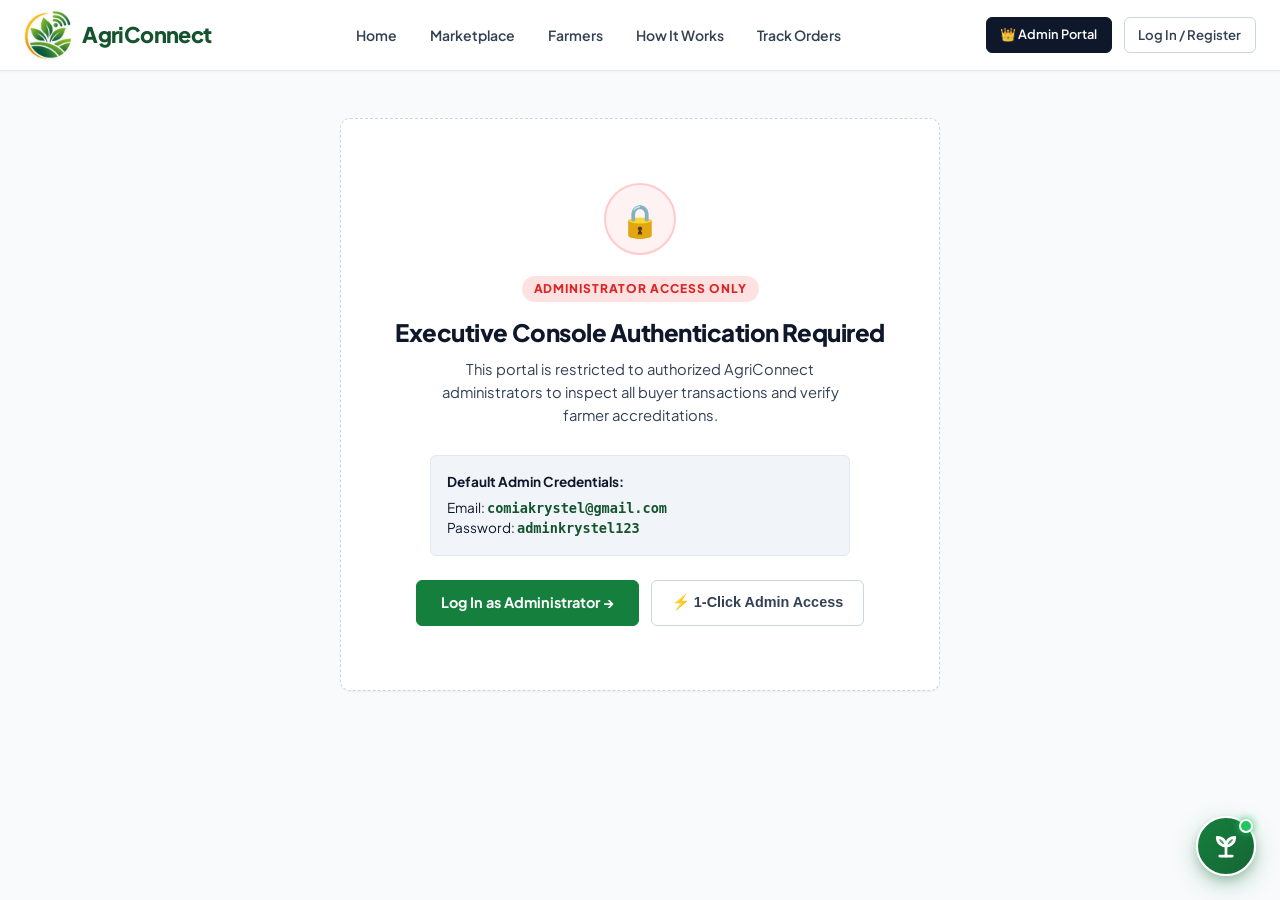
==== commit d43c0b78: "feat(admin): add marketplace analytics, subscription status monitoring with renewal reminders, and p" ====
--- a/admin.html
+++ b/admin.html
@@ -132,8 +132,8 @@
         <a href="index.html" class="nav-link">Home</a>
         <a href="marketplace.html" class="nav-link">Marketplace</a>
         <a href="farmers.html" class="nav-link">Farmers</a>
+        <a href="subscriptions.html" class="nav-link">Subscription Status</a>
         <a href="track-orders.html" class="nav-link">Track Orders</a>
-        <a href="admin.html" class="nav-link active" style="color: var(--primary); font-weight: 800;">Admin Console</a>
       </nav>
 
       <div class="header-actions">
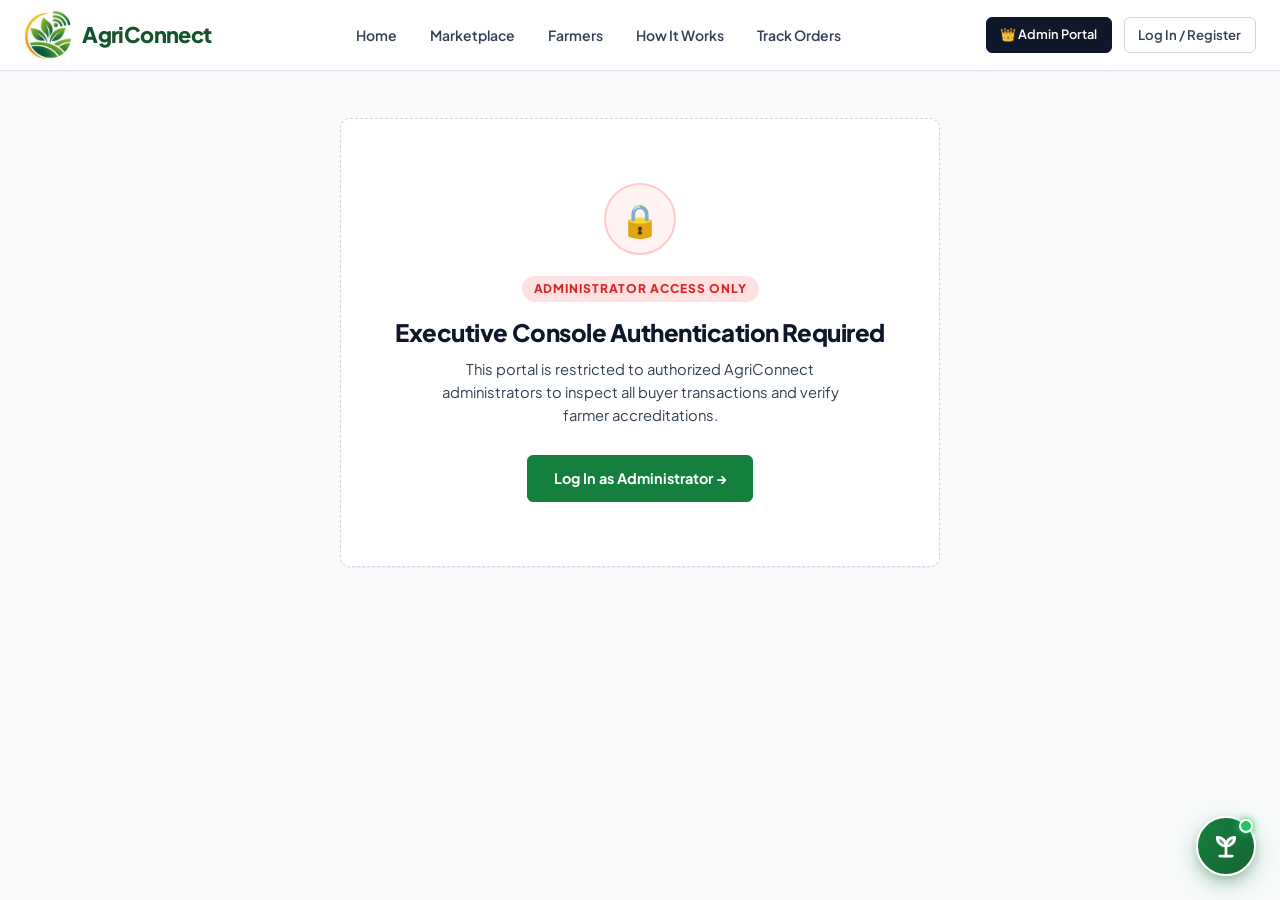
==== commit 743f558b: "fix(security): remove visible admin credentials card from login portal while maintaining executive a" ====
--- a/admin.html
+++ b/admin.html
@@ -167,18 +167,10 @@
       <p style="font-size: 0.925rem; color: var(--text-secondary); max-width: 440px; margin: 0 auto 1.75rem; line-height: 1.55;">
         This portal is restricted to authorized AgriConnect administrators to inspect all buyer transactions and verify farmer accreditations.
       </p>
-      <div style="background: var(--bg-subtle); border-radius: var(--radius-sm); padding: 1rem; max-width: 420px; margin: 0 auto 1.5rem; text-align: left; font-size: 0.85rem; border: 1px solid var(--border-subtle);">
-        <div style="font-weight: 700; color: var(--text-main); margin-bottom: 0.35rem;">Default Admin Credentials:</div>
-        <div>Email: <code style="color: var(--primary-deep); font-weight: 700;">comiakrystel@gmail.com</code></div>
-        <div>Password: <code style="color: var(--primary-deep); font-weight: 700;">adminkrystel123</code></div>
-      </div>
       <div style="display: flex; gap: 0.75rem; justify-content: center; flex-wrap: wrap;">
-        <a href="auth.html?redirect=admin.html" class="btn-primary" style="padding: 0.7rem 1.5rem; text-decoration: none; font-size: 0.9rem; font-weight: 700;">
+        <a href="auth.html?redirect=admin.html" class="btn-primary" style="padding: 0.75rem 1.6rem; text-decoration: none; font-size: 0.9rem; font-weight: 700;">
           Log In as Administrator &rarr;
         </a>
-        <button onclick="autoLoginAsAdmin()" class="btn-secondary" style="padding: 0.7rem 1.25rem; font-size: 0.9rem; font-weight: 600;">
-          ⚡ 1-Click Admin Access
-        </button>
       </div>
     </div>
 
